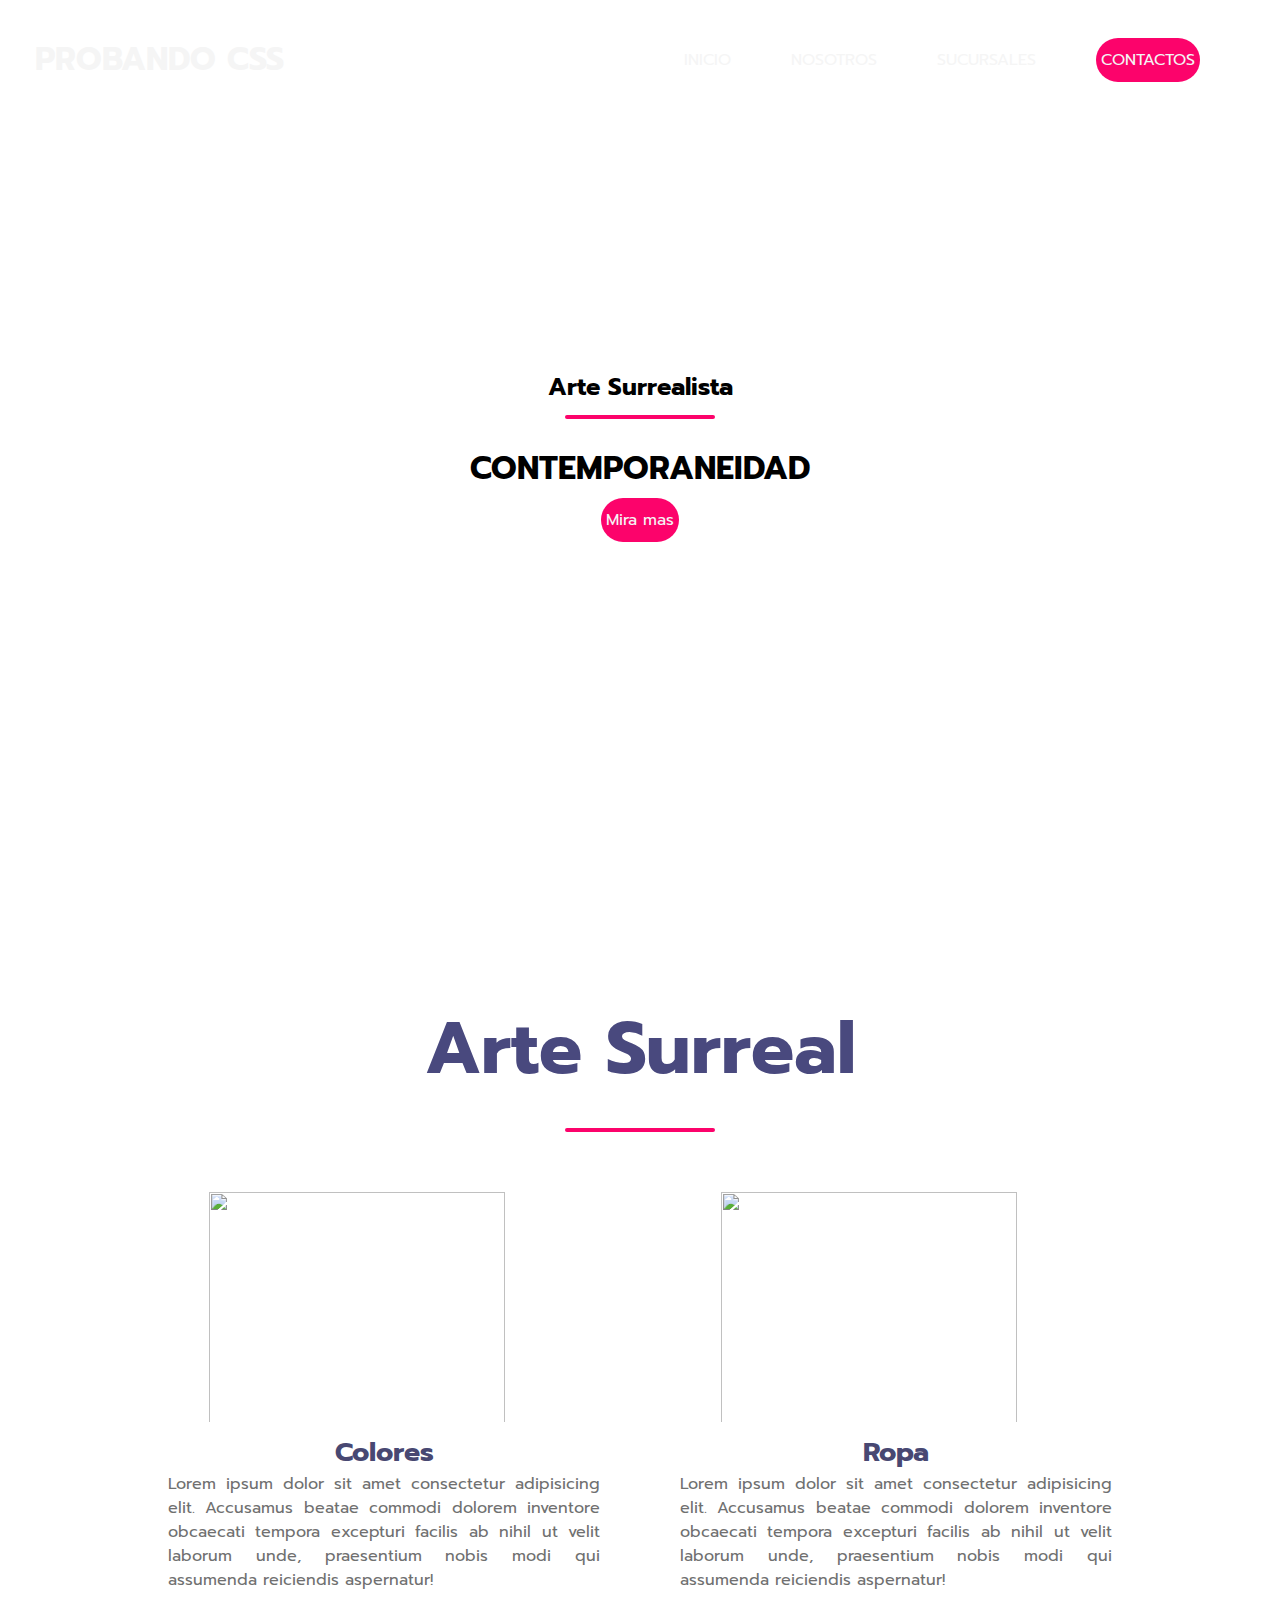
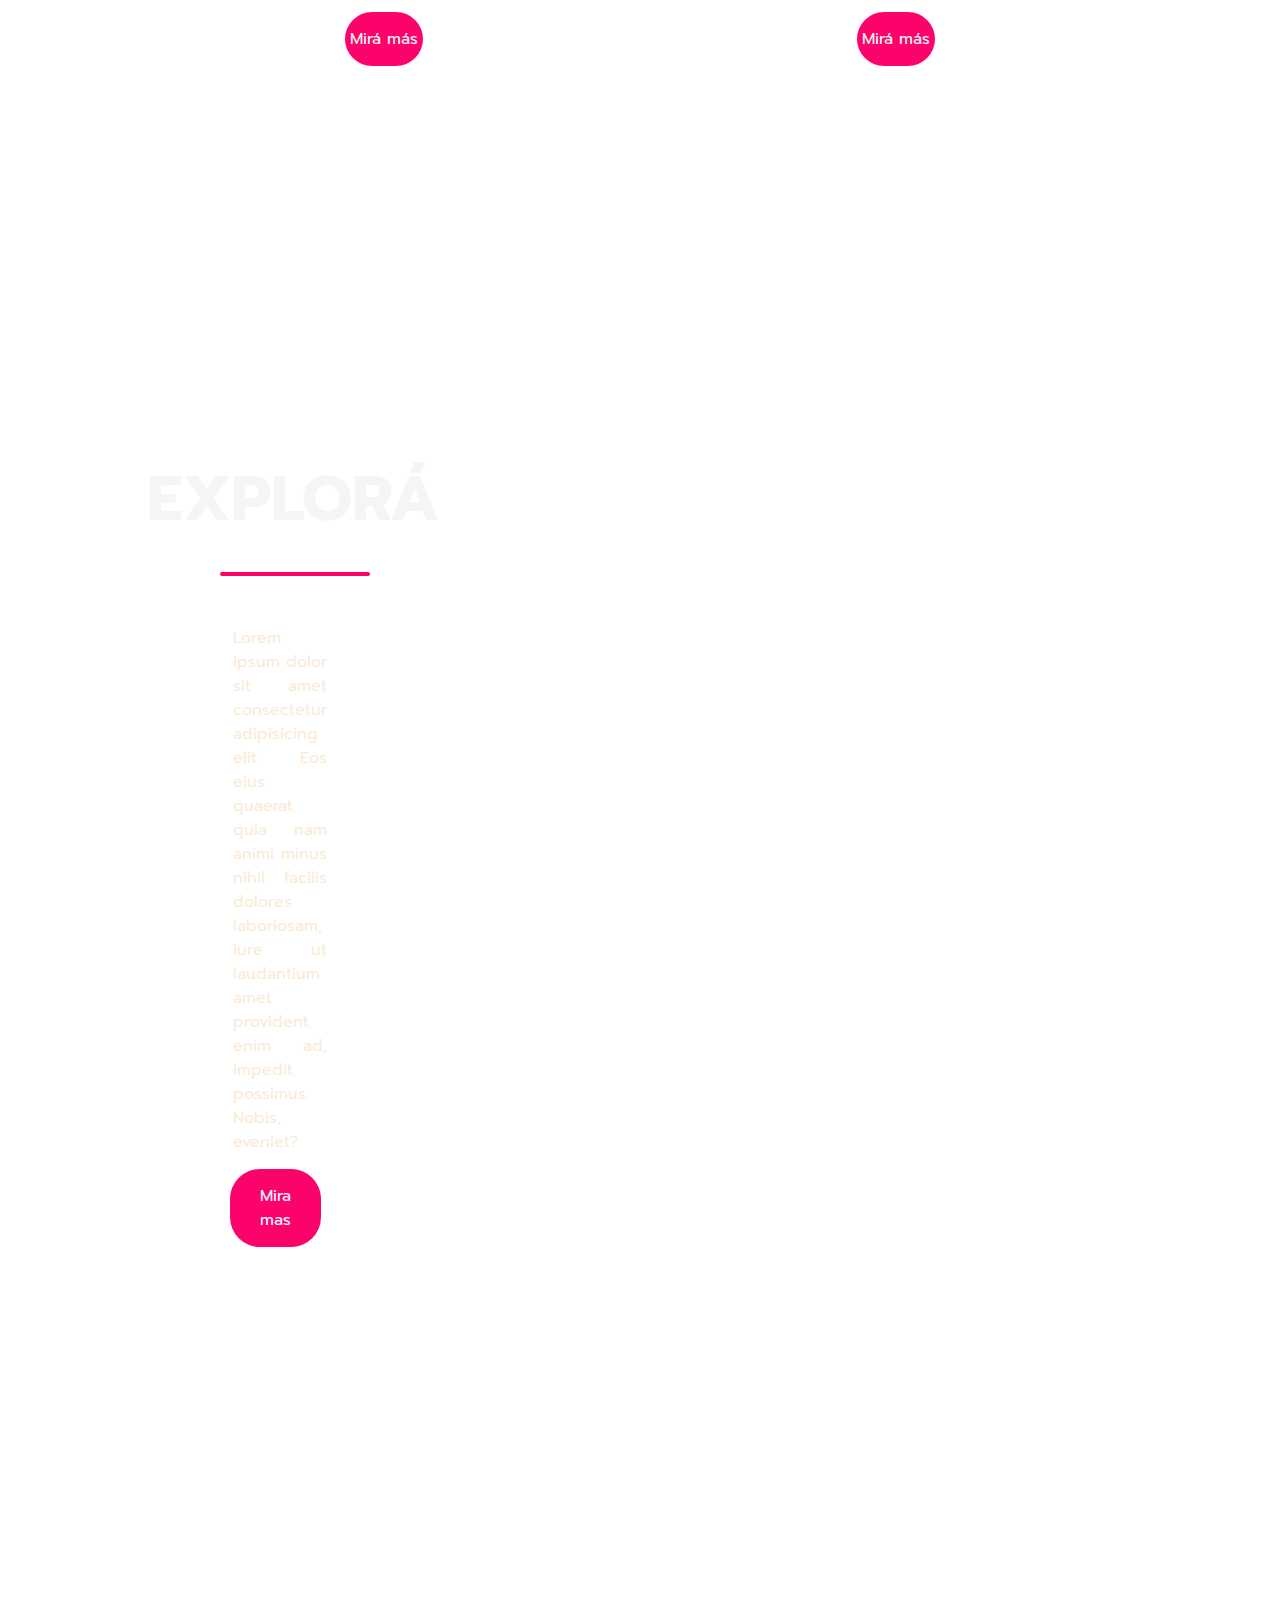
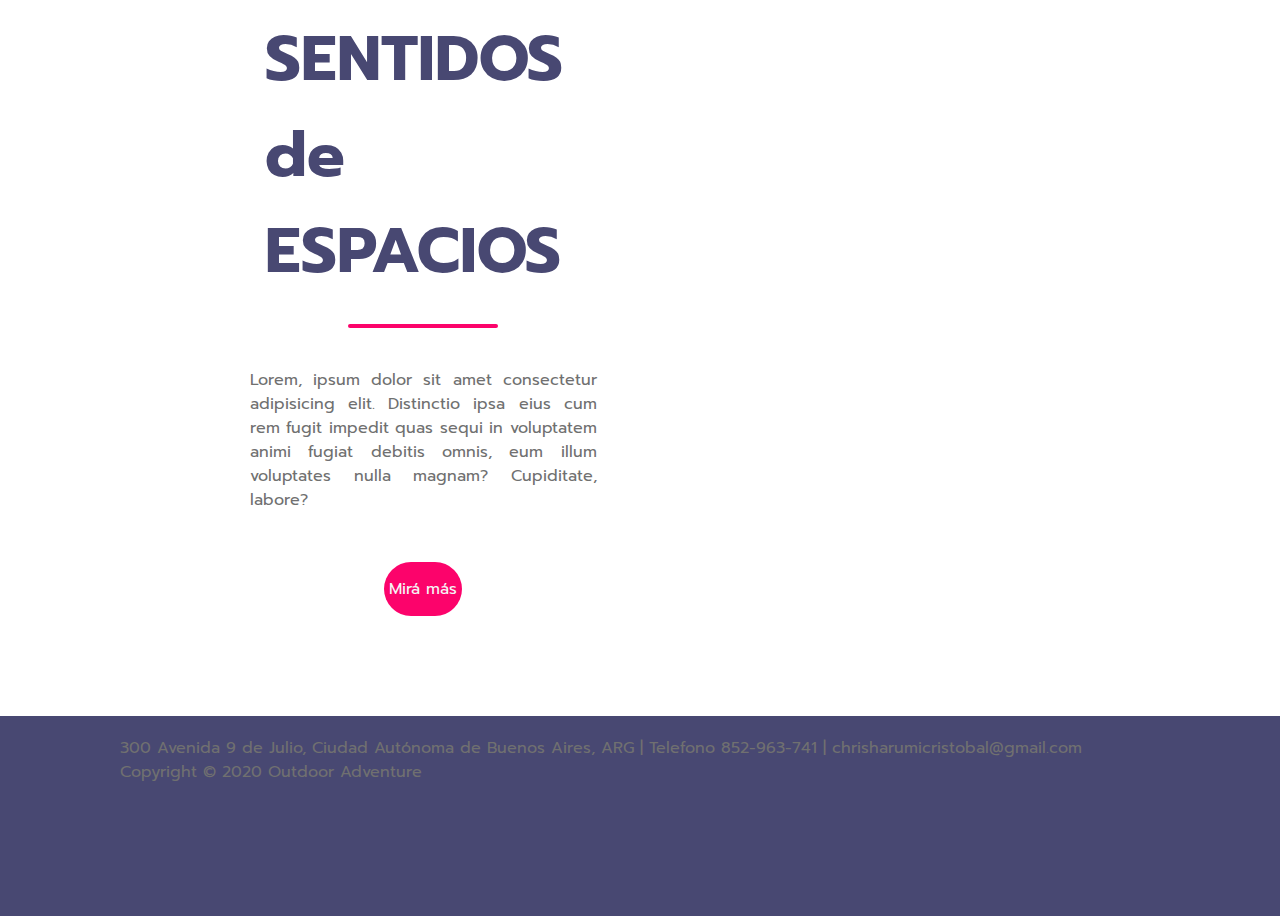
==== index.html @ eb6477c8 "primer commit" ====
<!DOCTYPE html>
<html lang="en">
<head>
    <meta charset="UTF-8">
    <meta http-equiv="X-UA-Compatible" content="IE=edge">
    <meta name="viewport" content="width=device-width, initial-scale=1.0">
    <link rel="stylesheet" href="iniciocss.css">

    <title>Probando Css</title>
</head>
<body>
    <div>
        <nav class="navbar">
            <h1 class="Logo"> PROBANDO CSS </h1>
            <ul class="nav-links">
                <li><a href="#">INICIO</a></li>
                <li><a href="#">NOSOTROS</a></li>
                <li><a href="#">SUCURSALES</a></li>
                <li class="ctn"><a href="#">CONTACTOS</a></li>
            </ul>
        </nav>
    </div>
    <!--fINAL NAVBAR-->
    <!--HEADER Y TITULO-->
    <header>
        <div>
            <h2>Arte Surrealista</h2>
            <div class="line"></div>
            <h1>CONTEMPORANEIDAD</h1>
            <a href="#" class="ctn">Mira mas</a>
        </div>
    </header>
    <!--FINAL HEADER Y TITULO-->
    <!--inicio 2 parte-->
    <section class="events">
        <div class="tittle">
            <h1>Arte Surreal</h1>
            <div class="line"></div>
        </div>
        <div class="row">
            <div class="col">
                    <img class="img" src="./imagenes/can1.jpg" alt="">
                <h4>Colores</h4>
                <p>Lorem ipsum dolor sit amet consectetur adipisicing elit. Accusamus beatae commodi dolorem inventore obcaecati tempora excepturi facilis ab nihil ut velit laborum unde, praesentium nobis modi qui assumenda reiciendis aspernatur!</p>
                <a href="#" class="ct2">Mirá más</a>
            </div>
            <div class="col">
                    <img class="img" src="./imagenes/perrin.jpg" alt="">
                <h4>Ropa</h4>
                <p>Lorem ipsum dolor sit amet consectetur adipisicing elit. Accusamus beatae commodi dolorem inventore obcaecati tempora excepturi facilis ab nihil ut velit laborum unde, praesentium nobis modi qui assumenda reiciendis aspernatur!</p>
                <a href="#" class="ct2"> Mirá más </a>
            </div>
        </div>
    </section>
<!--fin segunda parte-->
<!--tercera parte-->

    <section class="explore">
        <div class="explore-content">
            <h1>EXPLORÁ</h1>
            <div class="line"></div>
            <p>Lorem ipsum dolor sit amet consectetur adipisicing elit. Eos eius quaerat quia nam animi minus nihil facilis dolores laboriosam, iure ut laudantium amet provident enim ad, impedit possimus. Nobis, eveniet?</p>
            <a href="#" class="ctn3">Mira mas</a>
        </div>
    </section>
<!--fin tercera-->
<!--cuarta parte-->
    <!--cuarta parte-->
    <section class="tours">
        <div class="row">
            <div class="col content-col">
                <h1>SENTIDOS de ESPACIOS</h1>
                <div class="line"></div>
                <p>Lorem, ipsum dolor sit amet consectetur adipisicing elit. Distinctio ipsa eius cum rem fugit impedit quas sequi in voluptatem animi fugiat debitis omnis, eum illum voluptates nulla magnam? Cupiditate, labore?</p>
                <a href="#" class="ctn4">Mirá más</a>
            </div>
            <div class="image-galery">
                <img src="./imagenes/img1.jpg" alt="">
                <img src="./imagenes/img2.jpg" alt="">
                <img src="./imagenes/img3.jpg" alt="">
                <img src="./imagenes/img4.jpg" alt="">
            </div>
        </div>
    </section>
    <section class="footer">
        <p>300 Avenida 9 de Julio, Ciudad Autónoma de Buenos Aires, ARG | Telefono 852-963-741 | chrisharumicristobal@gmail.com </p>
        <p>Copyright  © 2020 Outdoor Adventure </p>
    </section>
</body>
</html>
---- iniciocss.css ----
@import url('https://fonts.googleapis.com/css2?family=Prompt:wght@200;500&display=swap');

/*configurar toda la pagina*/
*{
    margin: 0;
    padding: 0;
    box-sizing: border-box;
    font-family:'Prompt', sans-serif;
}

/*inicio de navbar*/

.navbar{
    position: absolute;
    top: 0;
    left: 0;
    display: flex;
    width: 100%;
    justify-content: space-between;
    padding: 20px;
    color: whitesmoke;
}

.nav-links{
    display: flex;
    align-items: center;
}

.nav-links{
    margin: 0 30px;
}
/*final del navbar*/

/*header  y tituloss*/

header{
    width:100vw;
    height:100vh;
    background-image:url(./imagenes/banner.jpg);
    background-position:bottom;
    background-size:cover;
    display:flex;
    align-items: center;
    justify-content: center;
    text-align: center;
}

.header-content{
    margin-bottom: 150px;
    color: whitesmoke;
    text-align: center;
}

.header-content h2{
    font-size: 4vmin;
}

.line{
    width: 150px;
    height: 4px;
    background: #fc036b;
    margin: 10px auto;
    border-radius: 5px;
}
h1{
    padding: 15px;
}
.header-content h1{
    font-size: 7vmin;
    margin-top: 50px;
    margin-bottom: 30px;
}

.ctn{
    padding: 10px 5px;
    background: #fc036b;
    border-radius: 30px;
    color: whitesmoke;
}
/*final de header y titulo*/

.navbar{
    position: absolute;
    top: 0;
    left: 0;
    display: flex;
    width: 100%;
    justify-content: space-between;
    padding: 20px;
    
}

.nav-links{
    display: flex;
    align-items: center;
}

.nav-links li{
    margin: 0 30px;
}

.nav-links li a{
    color: whitesmoke;
}

.menu-btn{
    position: absolute;
    top: 30px;
    right: 30px;
    width: 40px;
    cursor: pointer;
}

/*segunda parte*/
.img{
    width: 350px;
    height: 250px;
    padding-left: 30px;
    align-items: center;
}

.tittle{
    text-align: center;
    font-size: 4vmin;
    color: rgb(73,73,126);
}

.row{
    display: flex;
    align-items: center;
    width: 100%;
    justify-content: space-between;
}

.row .col{
    display: flex;
    flex-direction: column;
    align-self: center;
    align-items: center;
}
.row .col img{
    width: 80%;
}

.events .row{
    margin-top: 50px;
}

h4{
    font-size: 3vmin;
    color: #484872;
    text-align: center;
}

p{
    color:#707070;
    padding: 0px 40px;
    text-align: justify;
}
.a .ct2{
    align-items: center;
}
.ct2{
    padding: 15px 5px;
    padding-left: 5px;
    margin: 20px auto;
    background: #fc036b;
    border-radius: 30px;
    color: whitesmoke;
    align-items: center;
}

.events .ct2{
    margin-top: 20px;
}

/*configuraciones generales*/
a{
    text-decoration: none;
}

ul{
    list-style: none;
}

body  html{
    overflow-x: hidden;
}

section{
    width: 80%;
    margin: 80px auto;
}
/*final de configuraciones generales*/
.explore{
    width: 100%;
    height: 150vh;
    background-image: url(./imagenes/backgraund.jpg);
    background-position: center;
    background-size: cover;
    background-repeat: no-repeat;
    display: flex;
    align-items: center;
}
.explore-content{
    width: 60px;
    padding: 50px;
    color: whitesmoke;
    display: flex;
    align-items: center;
    flex-direction: column;
}
.explore-content h1{
    font-size: 7vmin;
    padding-left: 500px;
}

.explore-content .line{
    margin-bottom: 50px;
    margin-left: 170px;
}
.explore-content p{
    color: antiquewhite;
    padding-left: 500px;

}
.ctn3{
    padding: 30px;
    padding-right: 30px;
    padding-top: 15px;
    padding-bottom: 15px;
    margin-top: 15px;
    margin-left: 450px;
    background-color: #fc036b;
    border-radius: 30px;
    color: aliceblue;
}
/*tercera parte*/
.tours{
    margin-left: 250px;
}

.content-col{
    width: 40%;
}

.tours .image-galery{
    display: flex;
    flex-wrap: wrap;
}

.tours .row .col{
    width: 50%;
}

.content-col h1{
    font-size: 7vmin;
    color: #484872
}

div > div > img {
    width:250px;
    padding: 10px;
}

.content-col line{
    border-left: 50px;
}

.content-col p{
    padding: 0;
    margin: 30px auto;
}

.ctn4{
    padding: 15px 5px;
    padding-left: 5px;
    margin: 20px auto;
    background: #fc036b;
    border-radius: 30px;
    color: whitesmoke; 
}

.footer{
    width: 100%;
    height: 200px;
    padding: 20px 80px;
    margin: 0;
    background: #484872 ;
    text-align: center;
}
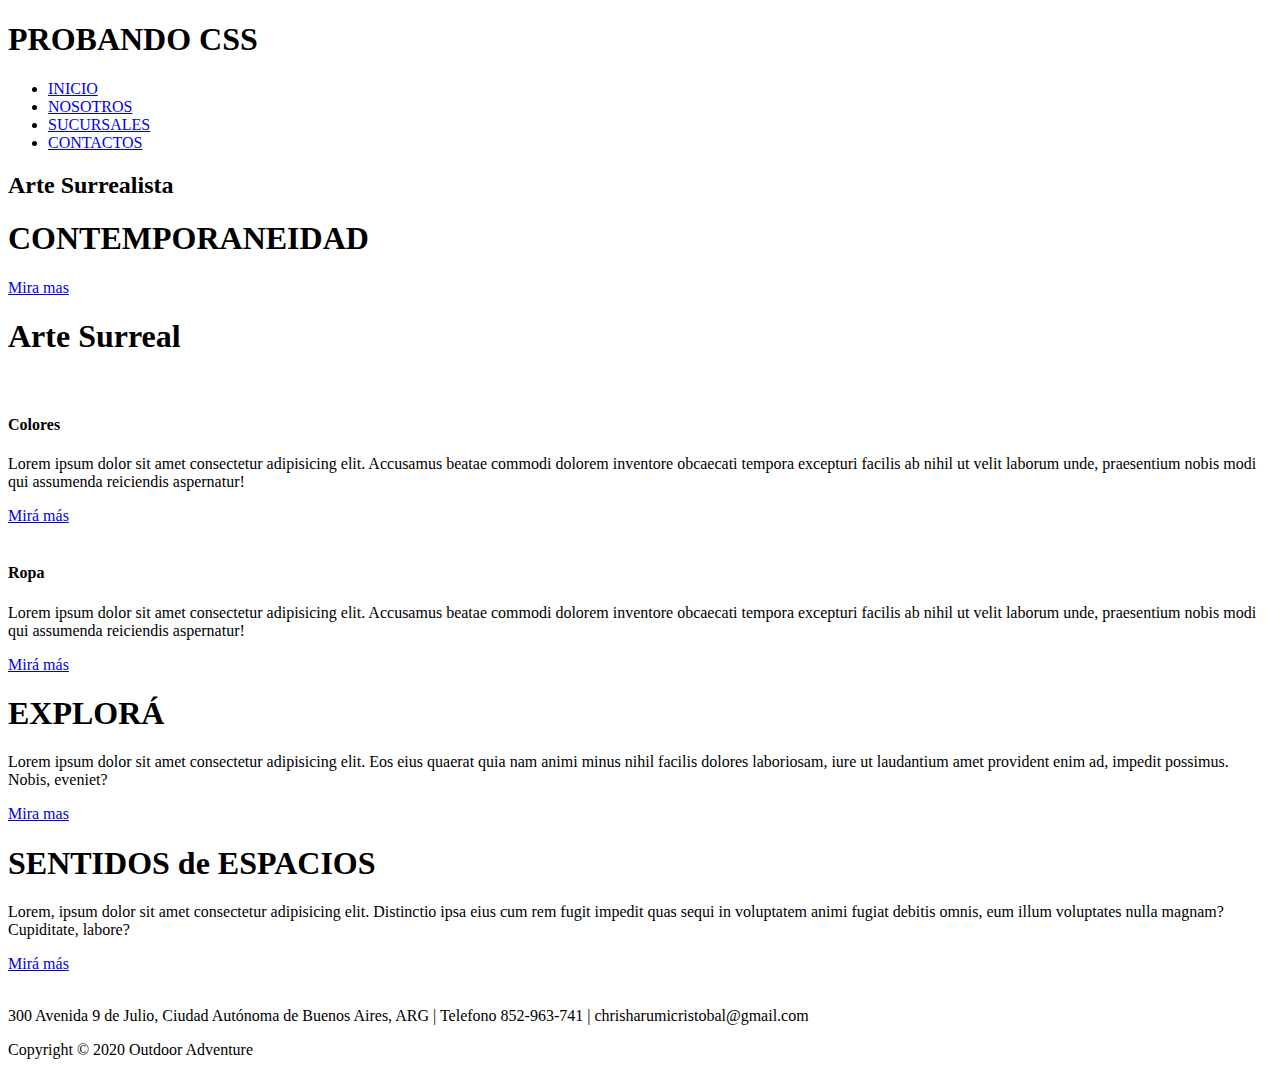
==== commit 9d3930c3: "quitando el link de referencia" ====
--- a/index.html
+++ b/index.html
@@ -4,7 +4,6 @@
     <meta charset="UTF-8">
     <meta http-equiv="X-UA-Compatible" content="IE=edge">
     <meta name="viewport" content="width=device-width, initial-scale=1.0">
-    <link rel="stylesheet" href="iniciocss.css">
 
     <title>Probando Css</title>
 </head>
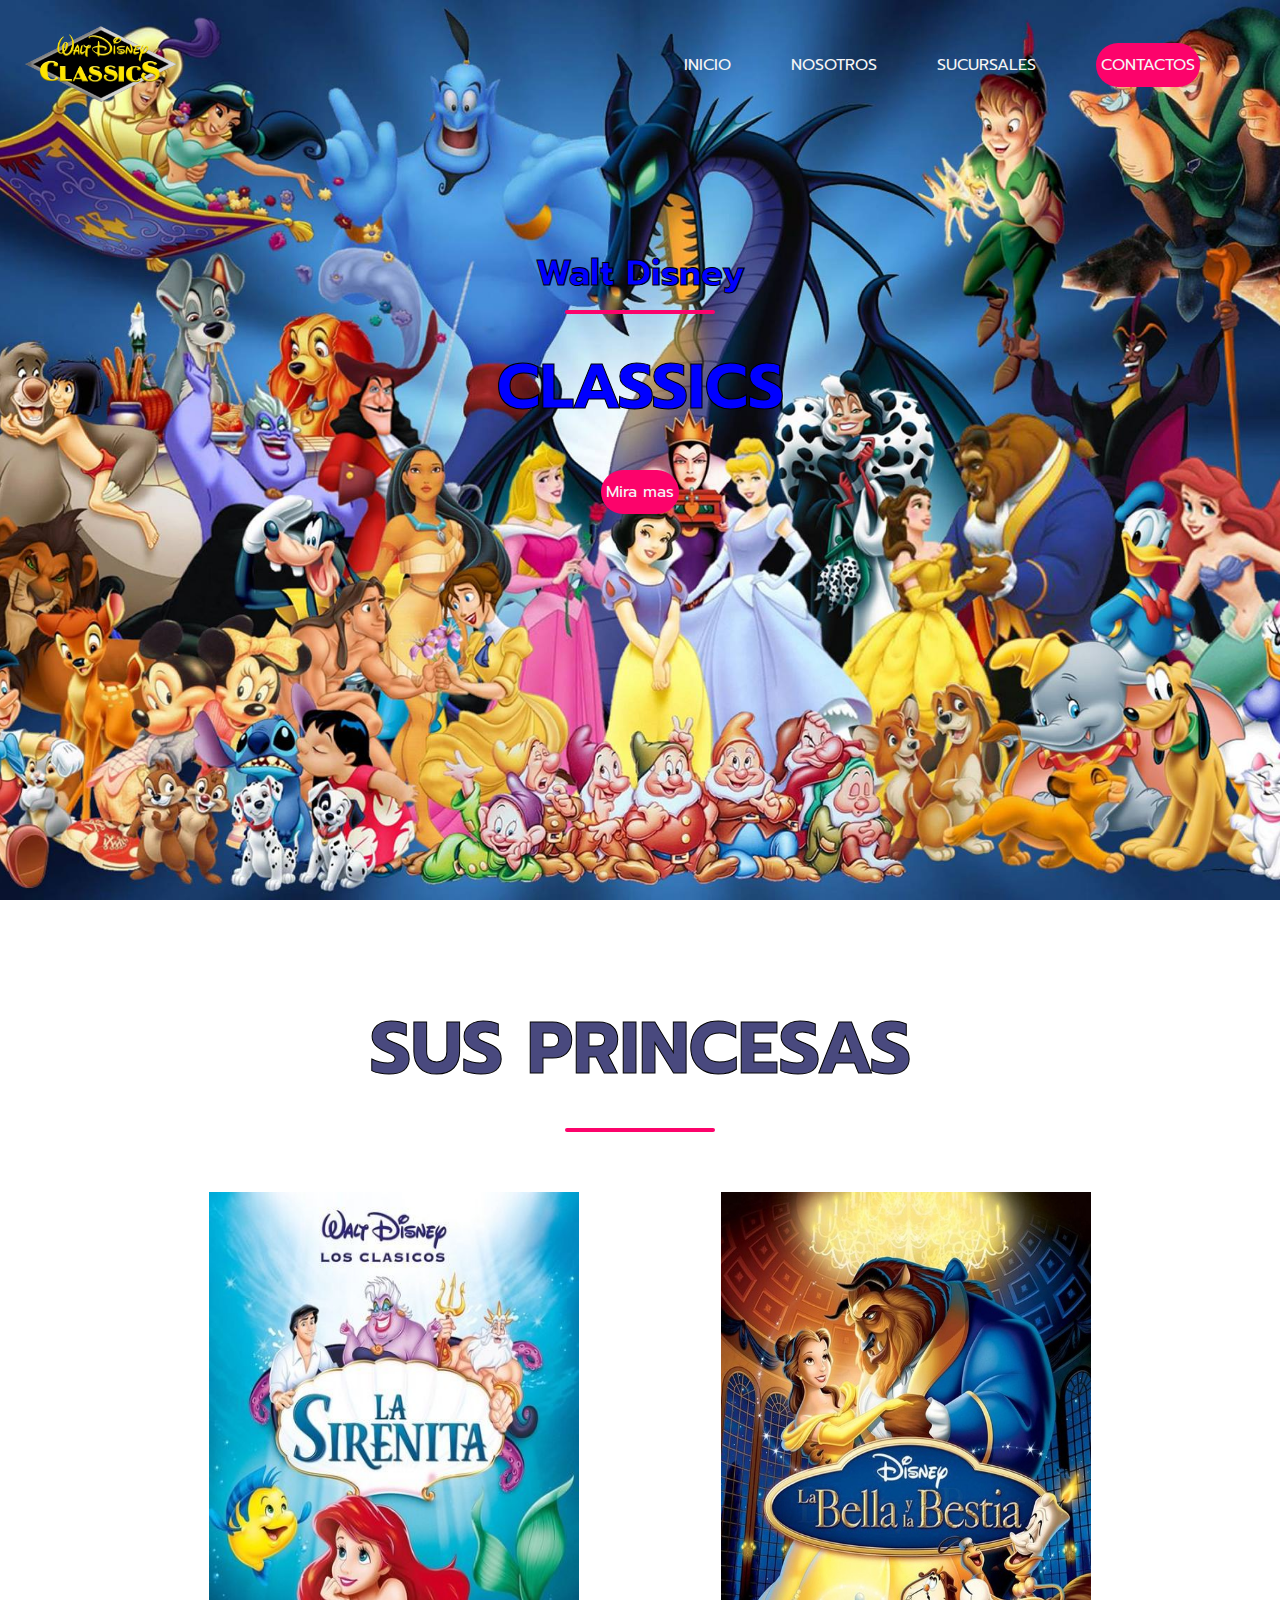
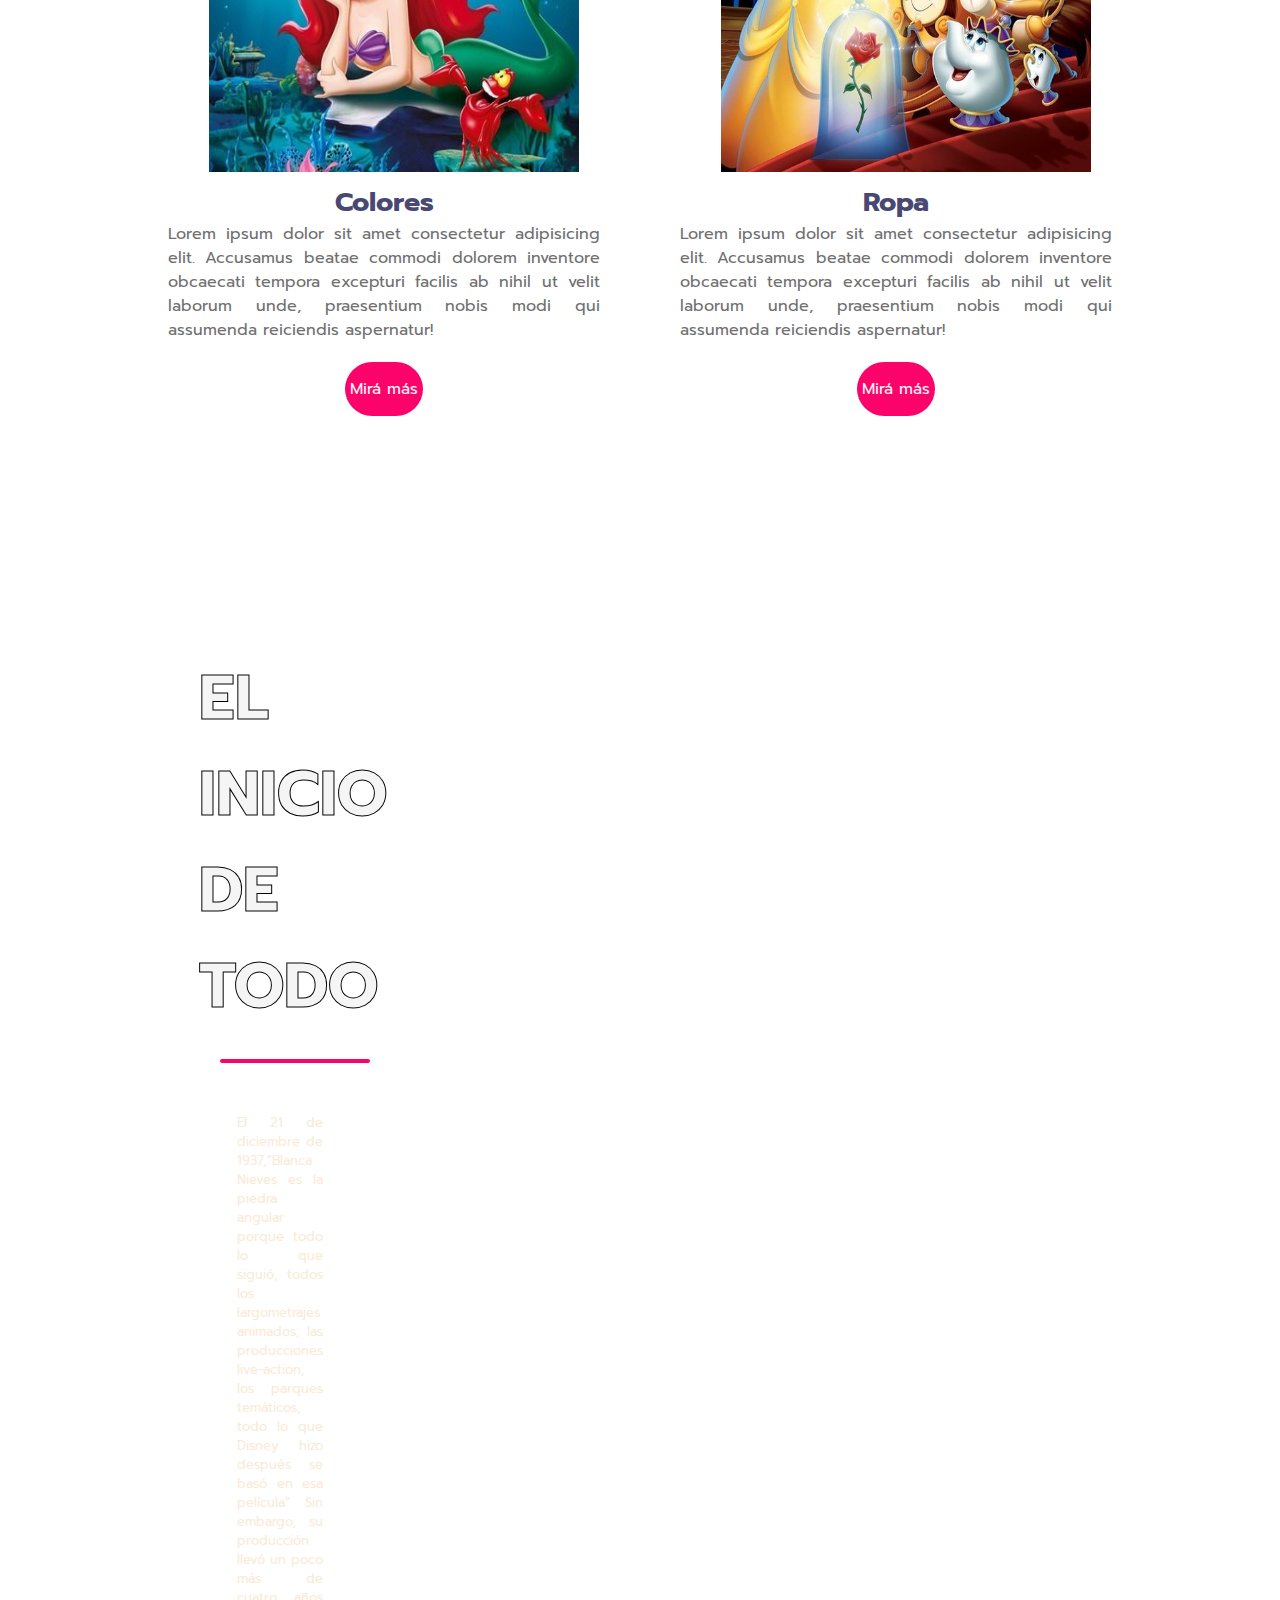
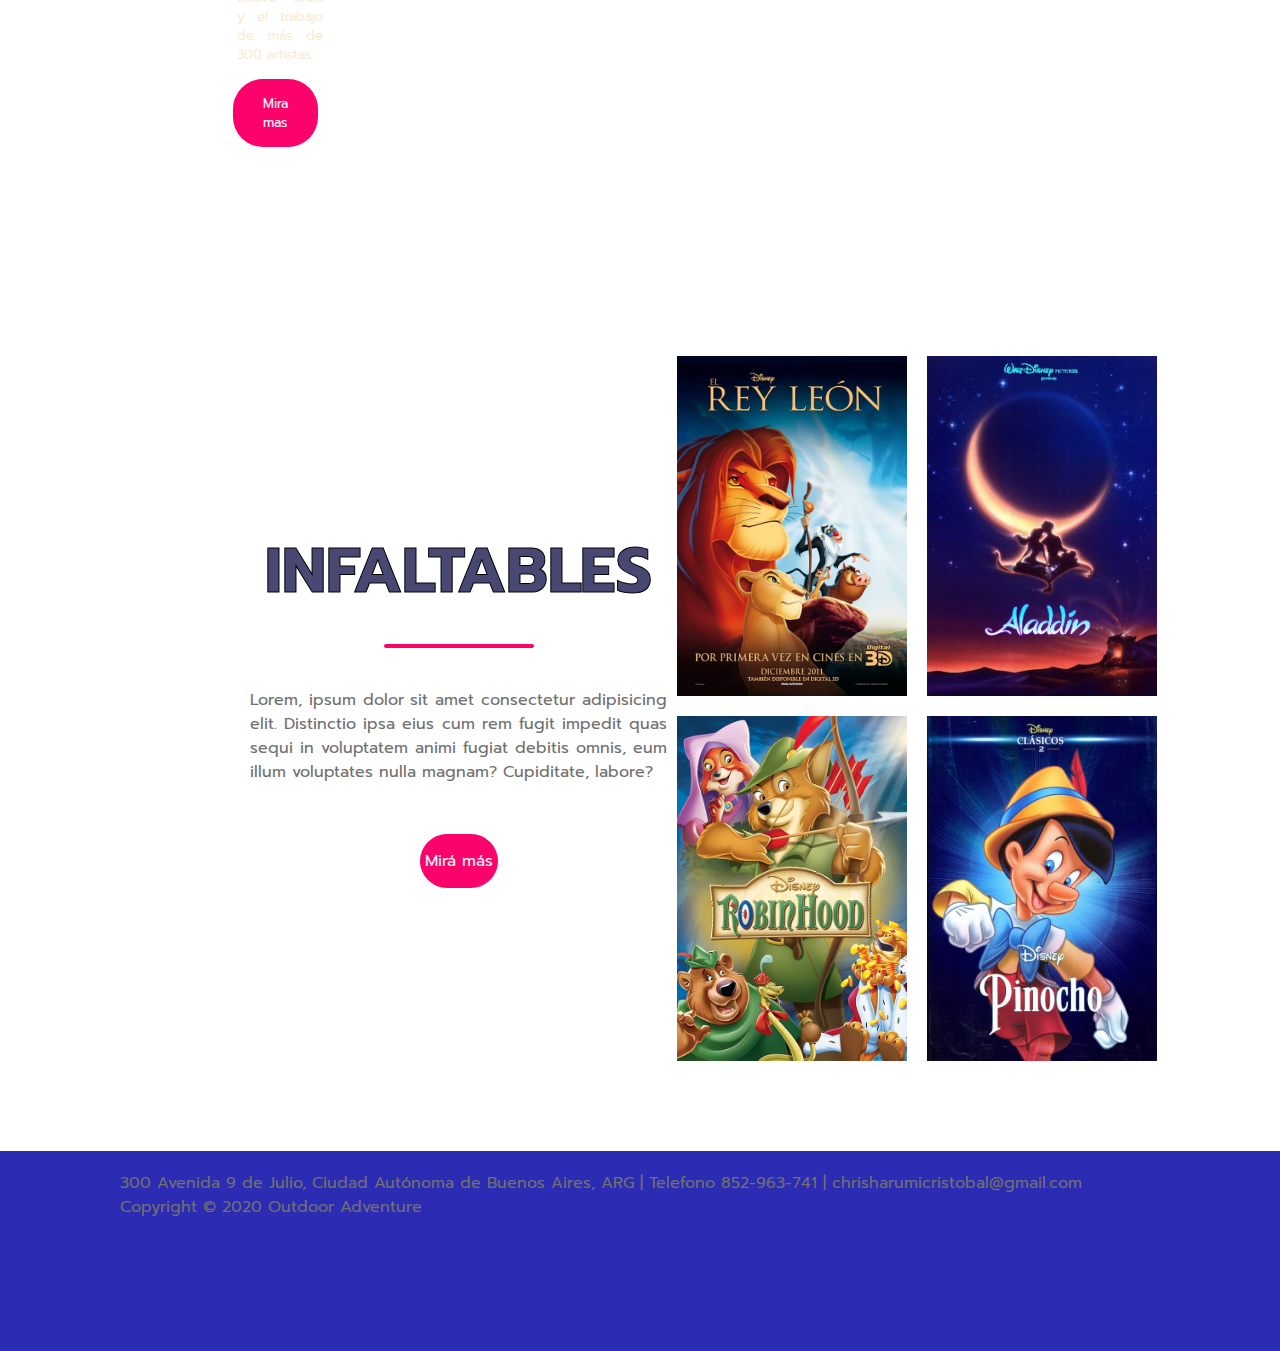
==== commit 75cd5b8f: "modificando contenido" ====
--- a/index.html
+++ b/index.html
@@ -4,13 +4,14 @@
     <meta charset="UTF-8">
     <meta http-equiv="X-UA-Compatible" content="IE=edge">
     <meta name="viewport" content="width=device-width, initial-scale=1.0">
+    <link rel="stylesheet" href="iniciocss.css">
 
     <title>Probando Css</title>
 </head>
 <body>
     <div>
         <nav class="navbar">
-            <h1 class="Logo"> PROBANDO CSS </h1>
+            <img src="./img-disney/logo1.png" alt="logo" class="logo"> 
             <ul class="nav-links">
                 <li><a href="#">INICIO</a></li>
                 <li><a href="#">NOSOTROS</a></li>
@@ -22,10 +23,10 @@
     <!--fINAL NAVBAR-->
     <!--HEADER Y TITULO-->
     <header>
-        <div>
-            <h2>Arte Surrealista</h2>
+        <div class="header-content">
+            <h2>Walt Disney</h2>
             <div class="line"></div>
-            <h1>CONTEMPORANEIDAD</h1>
+            <h1>CLASSICS</h1>
             <a href="#" class="ctn">Mira mas</a>
         </div>
     </header>
@@ -33,18 +34,18 @@
     <!--inicio 2 parte-->
     <section class="events">
         <div class="tittle">
-            <h1>Arte Surreal</h1>
+            <h1>SUS PRINCESAS</h1>
             <div class="line"></div>
         </div>
         <div class="row">
             <div class="col">
-                    <img class="img" src="./imagenes/can1.jpg" alt="">
+                    <img class="img" src="./img-disney/sire-img1.jpg" alt="La sirenita">
                 <h4>Colores</h4>
                 <p>Lorem ipsum dolor sit amet consectetur adipisicing elit. Accusamus beatae commodi dolorem inventore obcaecati tempora excepturi facilis ab nihil ut velit laborum unde, praesentium nobis modi qui assumenda reiciendis aspernatur!</p>
                 <a href="#" class="ct2">Mirá más</a>
             </div>
             <div class="col">
-                    <img class="img" src="./imagenes/perrin.jpg" alt="">
+                    <img class="img" src="./img-disney/belle-img2.jpg" alt="La bella y la Bestia">
                 <h4>Ropa</h4>
                 <p>Lorem ipsum dolor sit amet consectetur adipisicing elit. Accusamus beatae commodi dolorem inventore obcaecati tempora excepturi facilis ab nihil ut velit laborum unde, praesentium nobis modi qui assumenda reiciendis aspernatur!</p>
                 <a href="#" class="ct2"> Mirá más </a>
@@ -56,11 +57,15 @@
 
     <section class="explore">
         <div class="explore-content">
-            <h1>EXPLORÁ</h1>
+            <h1>EL INICIO DE TODO</h1>
             <div class="line"></div>
-            <p>Lorem ipsum dolor sit amet consectetur adipisicing elit. Eos eius quaerat quia nam animi minus nihil facilis dolores laboriosam, iure ut laudantium amet provident enim ad, impedit possimus. Nobis, eveniet?</p>
-            <a href="#" class="ctn3">Mira mas</a>
-        </div>
+                <p>El 21 de diciembre de 1937,“Blanca Nieves es la piedra angular porque todo lo que siguió, todos los largometrajes animados, las producciones live-action, los parques temáticos, todo lo que Disney hizo después se basó en esa película”
+                Sin embargo, su producción llevó un poco más de cuatro años y el trabajo de más de 300 artistas.</p>
+                <a href="https://disneylatino.com/novedades/la-increible-historia-detras-de-blanca-nieves-la-primera-pelicula-animada-de-disney" class="ctn3">Mira mas</a>
+            </div>   
+            <div class="video">
+                <iframe width="560" height="315" src="https://www.youtube.com/embed/bcxOim2xqnA" title="YouTube video player" frameborder="0" allow="accelerometer; autoplay; clipboard-write; encrypted-media; gyroscope; picture-in-picture" allowfullscreen></iframe>
+            </div>
     </section>
 <!--fin tercera-->
 <!--cuarta parte-->
@@ -68,16 +73,16 @@
     <section class="tours">
         <div class="row">
             <div class="col content-col">
-                <h1>SENTIDOS de ESPACIOS</h1>
+                <h1>INFALTABLES</h1>
                 <div class="line"></div>
                 <p>Lorem, ipsum dolor sit amet consectetur adipisicing elit. Distinctio ipsa eius cum rem fugit impedit quas sequi in voluptatem animi fugiat debitis omnis, eum illum voluptates nulla magnam? Cupiditate, labore?</p>
                 <a href="#" class="ctn4">Mirá más</a>
             </div>
             <div class="image-galery">
-                <img src="./imagenes/img1.jpg" alt="">
-                <img src="./imagenes/img2.jpg" alt="">
-                <img src="./imagenes/img3.jpg" alt="">
-                <img src="./imagenes/img4.jpg" alt="">
+                <img src="./img-disney/leon-img3.jpg" alt="">
+                <img src="./img-disney/aladdin-img4.jpg" alt="">
+                <img src="./img-disney/robin-img5.jpeg" alt="">
+                <img src="./img-disney/pino-img6.jpg" alt="">
             </div>
         </div>
     </section>
--- a/iniciocss.css
+++ b/iniciocss.css
@@ -0,0 +1,299 @@
+@import url('https://fonts.googleapis.com/css2?family=Prompt:wght@200;500&display=swap');
+
+/*configurar toda la pagina*/
+*{
+    margin: 0;
+    padding: 0;
+    box-sizing: border-box;
+    font-family:'Prompt', sans-serif;
+}
+
+/*inicio de navbar*/
+
+.navbar{
+    position: absolute;
+    top: 0;
+    left: 0;
+    display: flex;
+    width: 100%;
+    justify-content: space-between;
+    padding: 20px;
+    color: whitesmoke;
+}
+.logo{
+    width: 160px;
+}
+
+.nav-links{
+    display: flex;
+    align-items: center;
+}
+
+.nav-links{
+    margin: 0 30px;
+}
+/*final del navbar*/
+
+/*header  y tituloss*/
+
+header{
+    width:100vw;
+    height:100vh;
+    background-image:url(./img-disney/banner1.jpg);
+    background-position:bottom;
+    background-size:cover;
+    display:flex;
+    align-items: center;
+    justify-content: center;
+    text-align: center;
+}
+
+.header-content{
+    margin-bottom: 150px;
+    color: blue;
+    text-align: center;
+}
+
+.header-content h2{
+    font-size: 4vmin;
+    -webkit-text-stroke: 1px black;
+}
+
+.line{
+    width: 150px;
+    height: 4px;
+    background: #fc036b;
+    margin: 10px auto;
+    border-radius: 5px;
+}
+h1{
+    padding: 15px;
+    -webkit-text-stroke: 1px black;
+}
+.header-content h1{
+    font-size: 7vmin;
+    margin-bottom: 30px;
+}
+
+.ctn{
+    padding: 10px 5px;
+    background: #fc036b;
+    border-radius: 30px;
+    color: whitesmoke;
+}
+/*final de header y titulo*/
+
+.navbar{
+    position: absolute;
+    top: 0;
+    left: 0;
+    display: flex;
+    width: 100%;
+    justify-content: space-between;
+    padding: 20px;
+    
+}
+
+.nav-links{
+    display: flex;
+    align-items: center;
+}
+
+.nav-links li{
+    margin: 0 30px;
+}
+
+.nav-links li a{
+    color: whitesmoke;
+}
+
+.menu-btn{
+    position: absolute;
+    top: 30px;
+    right: 30px;
+    width: 40px;
+    cursor: pointer;
+}
+
+/*segunda parte*/
+.img{
+    width: 350px;
+    height: 600px;
+    padding-left: 30px;
+    align-items: center;
+}
+
+.tittle{
+    text-align: center;
+    font-size: 4vmin;
+    color: rgb(73,73,126);
+}
+
+.row{
+    display: flex;
+    align-items: center;
+    width: 100%;
+    justify-content: space-between;
+}
+
+.row .col{
+    display: flex;
+    flex-direction: column;
+    align-self: center;
+    align-items: center;
+}
+.row .col img{
+    width: 80%;
+}
+
+.events .row{
+    margin-top: 50px;
+}
+
+h4{
+    font-size: 3vmin;
+    color: #484872;
+    text-align: center;
+}
+
+p{
+    color:#707070;
+    padding: 0px 40px;
+    text-align: justify;
+}
+.a .ct2{
+    align-items: center;
+}
+.ct2{
+    padding: 15px 5px;
+    padding-left: 5px;
+    margin: 20px auto;
+    background: #fc036b;
+    border-radius: 30px;
+    color: whitesmoke;
+    align-items: center;
+}
+
+.events .ct2{
+    margin-top: 20px;
+}
+
+/*configuraciones generales*/
+a{
+    text-decoration: none;
+}
+
+ul{
+    list-style: none;
+}
+
+body  html{
+    overflow-x: hidden;
+}
+
+section{
+    width: 80%;
+    margin: 80px auto;
+}
+/*final de configuraciones generales*/
+.explore{
+    width: 100%;
+    height: 150vh;
+    background-image: url(./img-disney/background-img7.jpg);
+    background-position: center;
+    background-size: cover;
+    background-repeat: no-repeat;
+    display: flex;
+    align-items: center;
+}
+.explore-content{
+    font-size: small;
+    width: 60px;
+    padding: 50px;
+    color: whitesmoke;
+    display: flex;
+    align-items: center;
+    flex-direction: column;
+}
+.explore-content h1{
+    font-size: 7vmin;
+    padding-left: 500px;
+}
+
+.explore-content .line{
+    margin-bottom: 50px;
+    margin-left: 170px;
+}
+.explore-content p{
+    color: antiquewhite;
+    padding-left: 500px;
+}
+.explore .video{
+    display: flex;
+    margin-left: 40%;
+}
+.ctn3{
+    padding: 30px;
+    padding-right: 30px;
+    padding-top: 15px;
+    padding-bottom: 15px;
+    margin-top: 15px;
+    margin-left: 450px;
+    background-color: #fc036b;
+    border-radius: 30px;
+    color: aliceblue;
+}
+/*tercera parte*/
+.tours{
+    margin-left: 250px;
+}
+
+.content-col{
+    width: 40%;
+}
+
+.tours .image-galery{
+    display: flex;
+    flex-wrap: wrap;
+}
+
+.tours .row .col{
+    width: 50%;
+}
+
+.content-col h1{
+    font-size: 7vmin;
+    color: #484872
+}
+
+div > div > img {
+    width:250px;
+    padding: 10px;
+}
+
+.content-col line{
+    border-left: 50px;
+}
+
+.content-col p{
+    padding: 0;
+    margin: 30px auto;
+}
+
+.ctn4{
+    padding: 15px 5px;
+    padding-left: 5px;
+    margin: 20px auto;
+    background: #fc036b;
+    border-radius: 30px;
+    color: whitesmoke; 
+}
+
+.footer{
+    width: 100%;
+    height: 200px;
+    padding: 20px 80px;
+    margin: 0;
+    background: #2b2bb4 ;
+    text-align: center;
+}
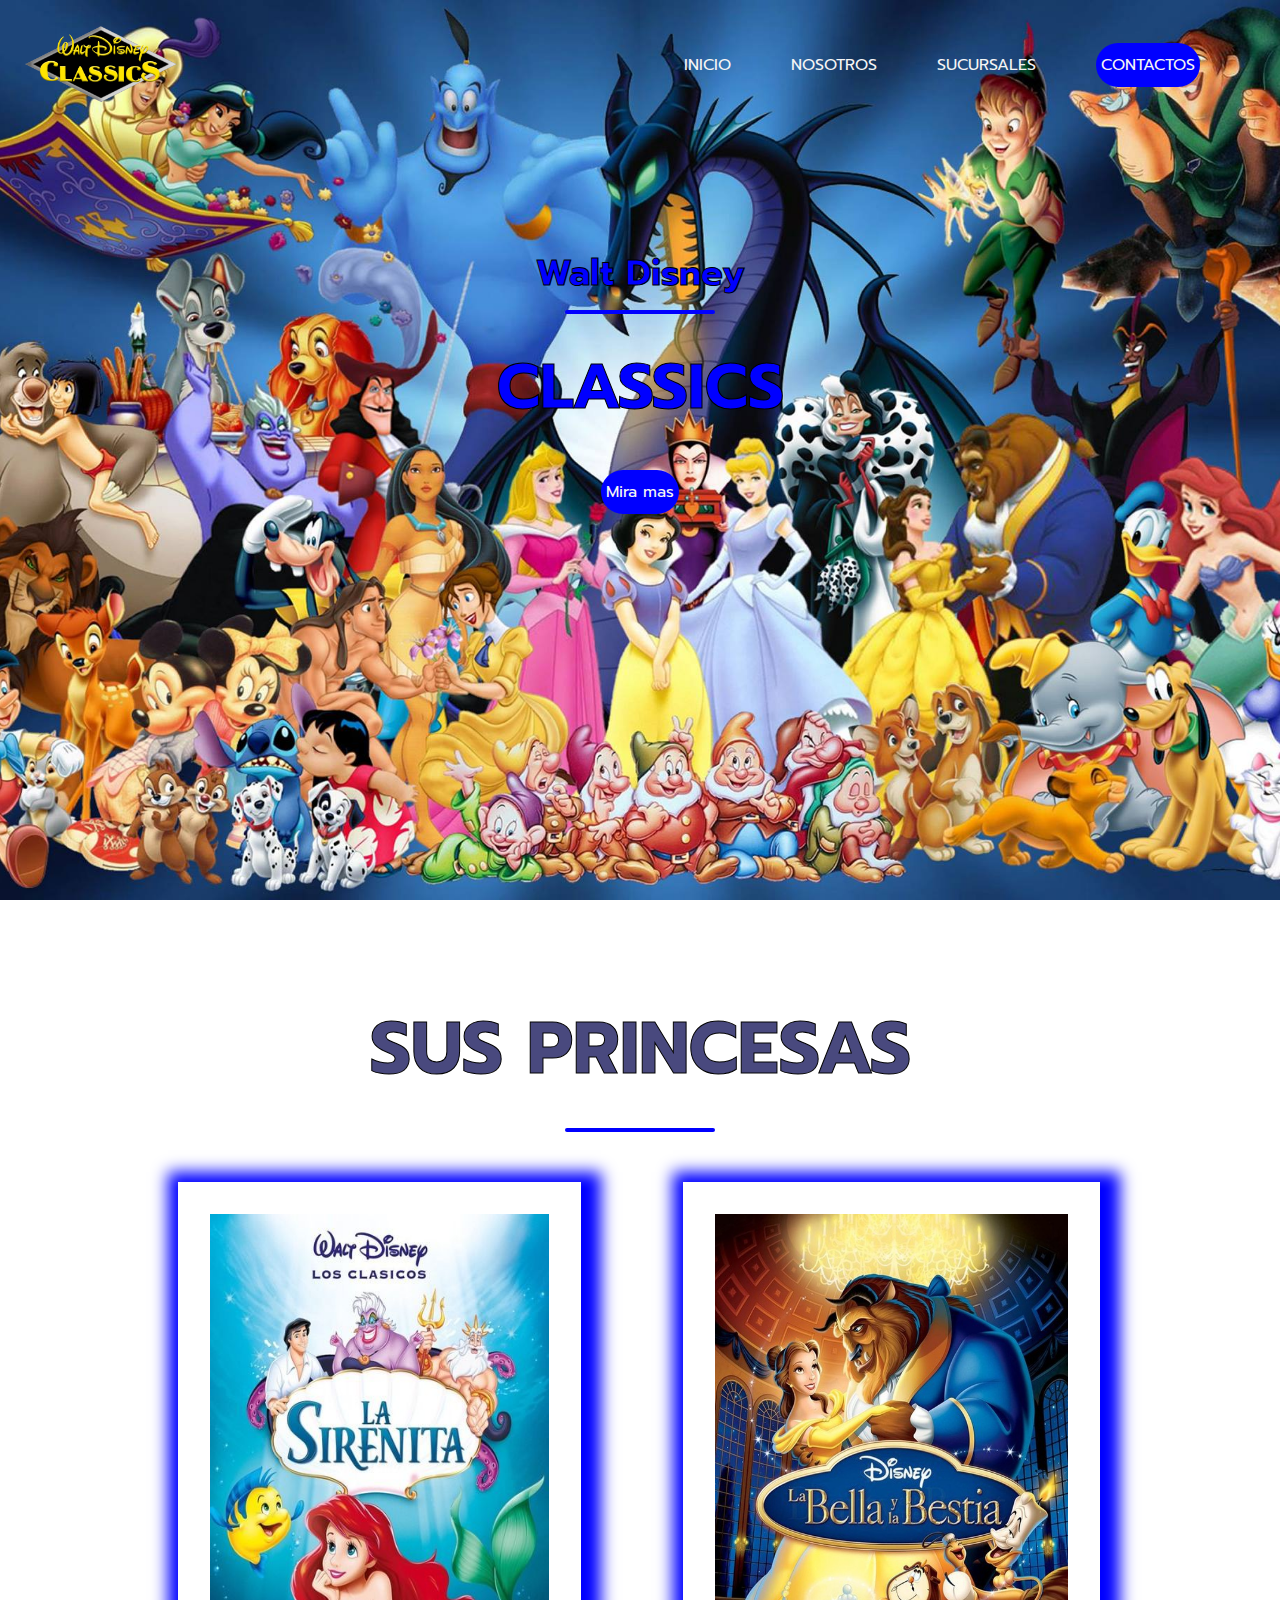
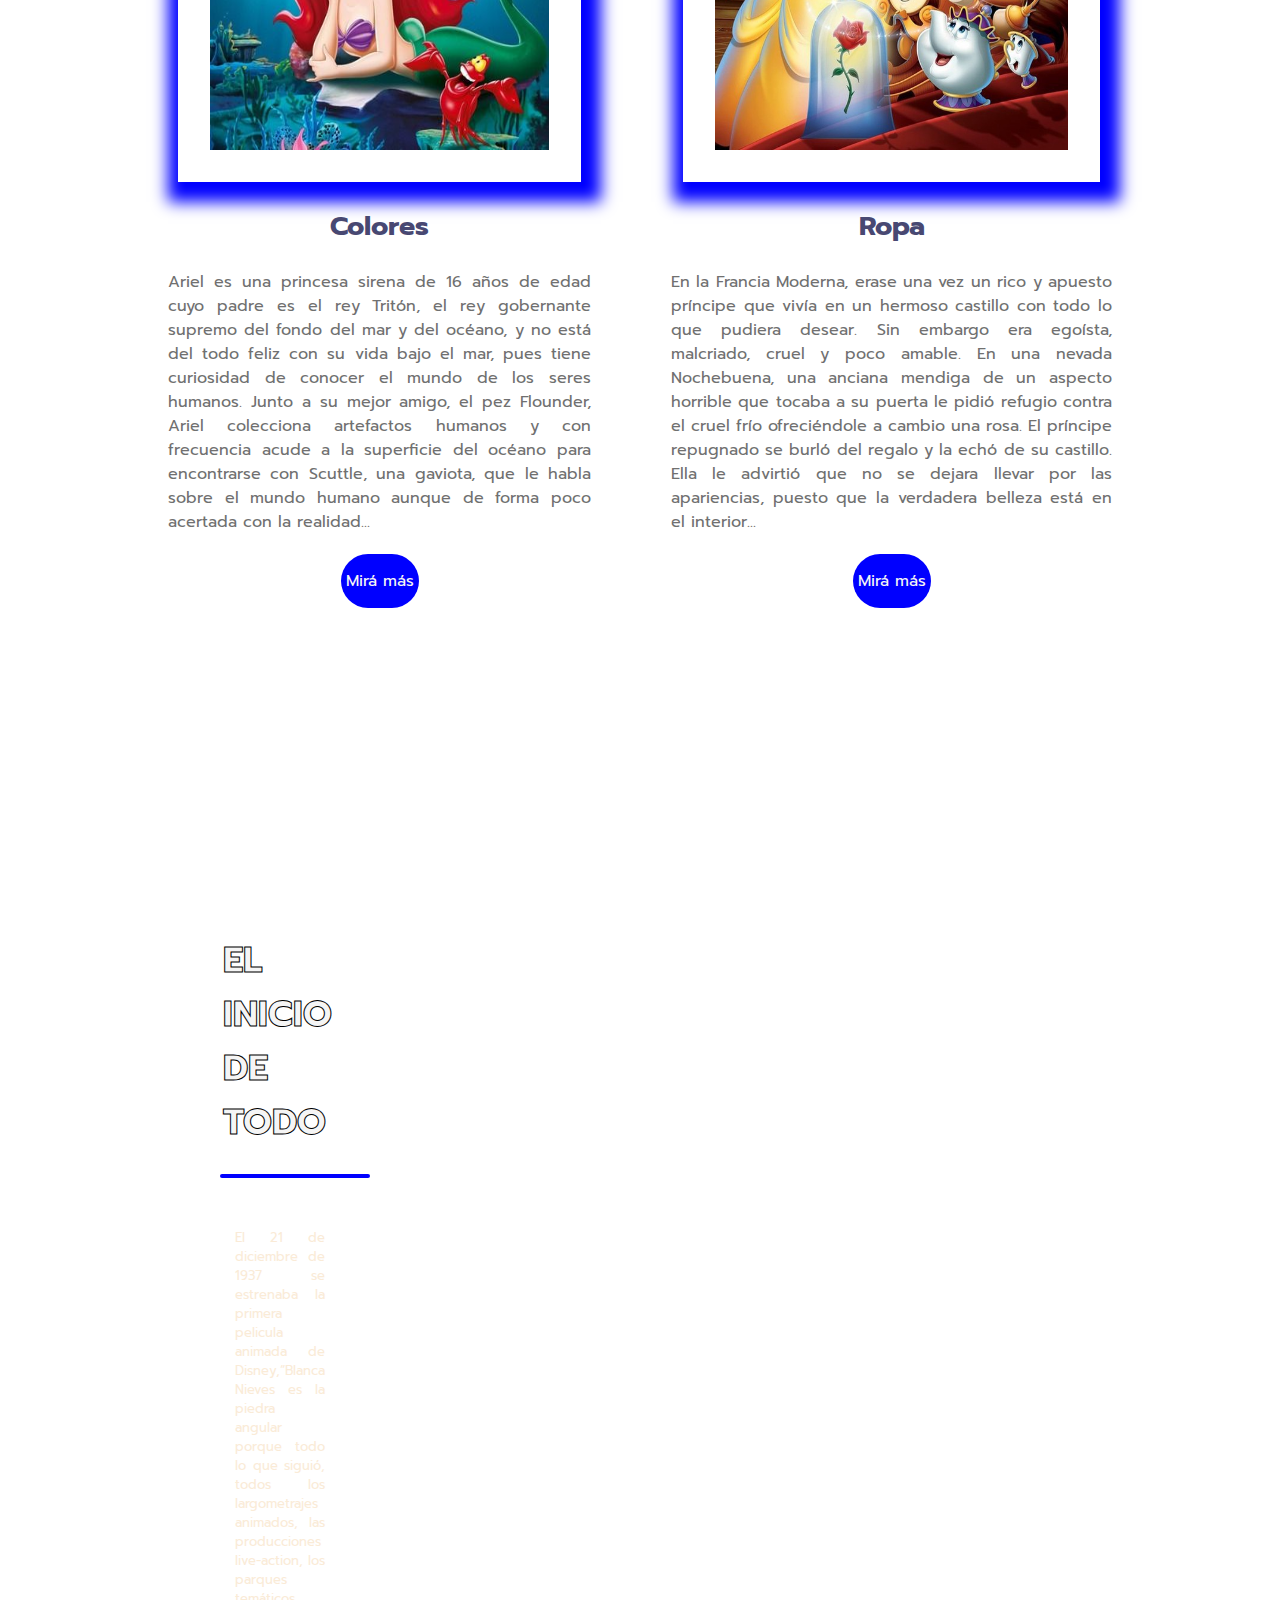
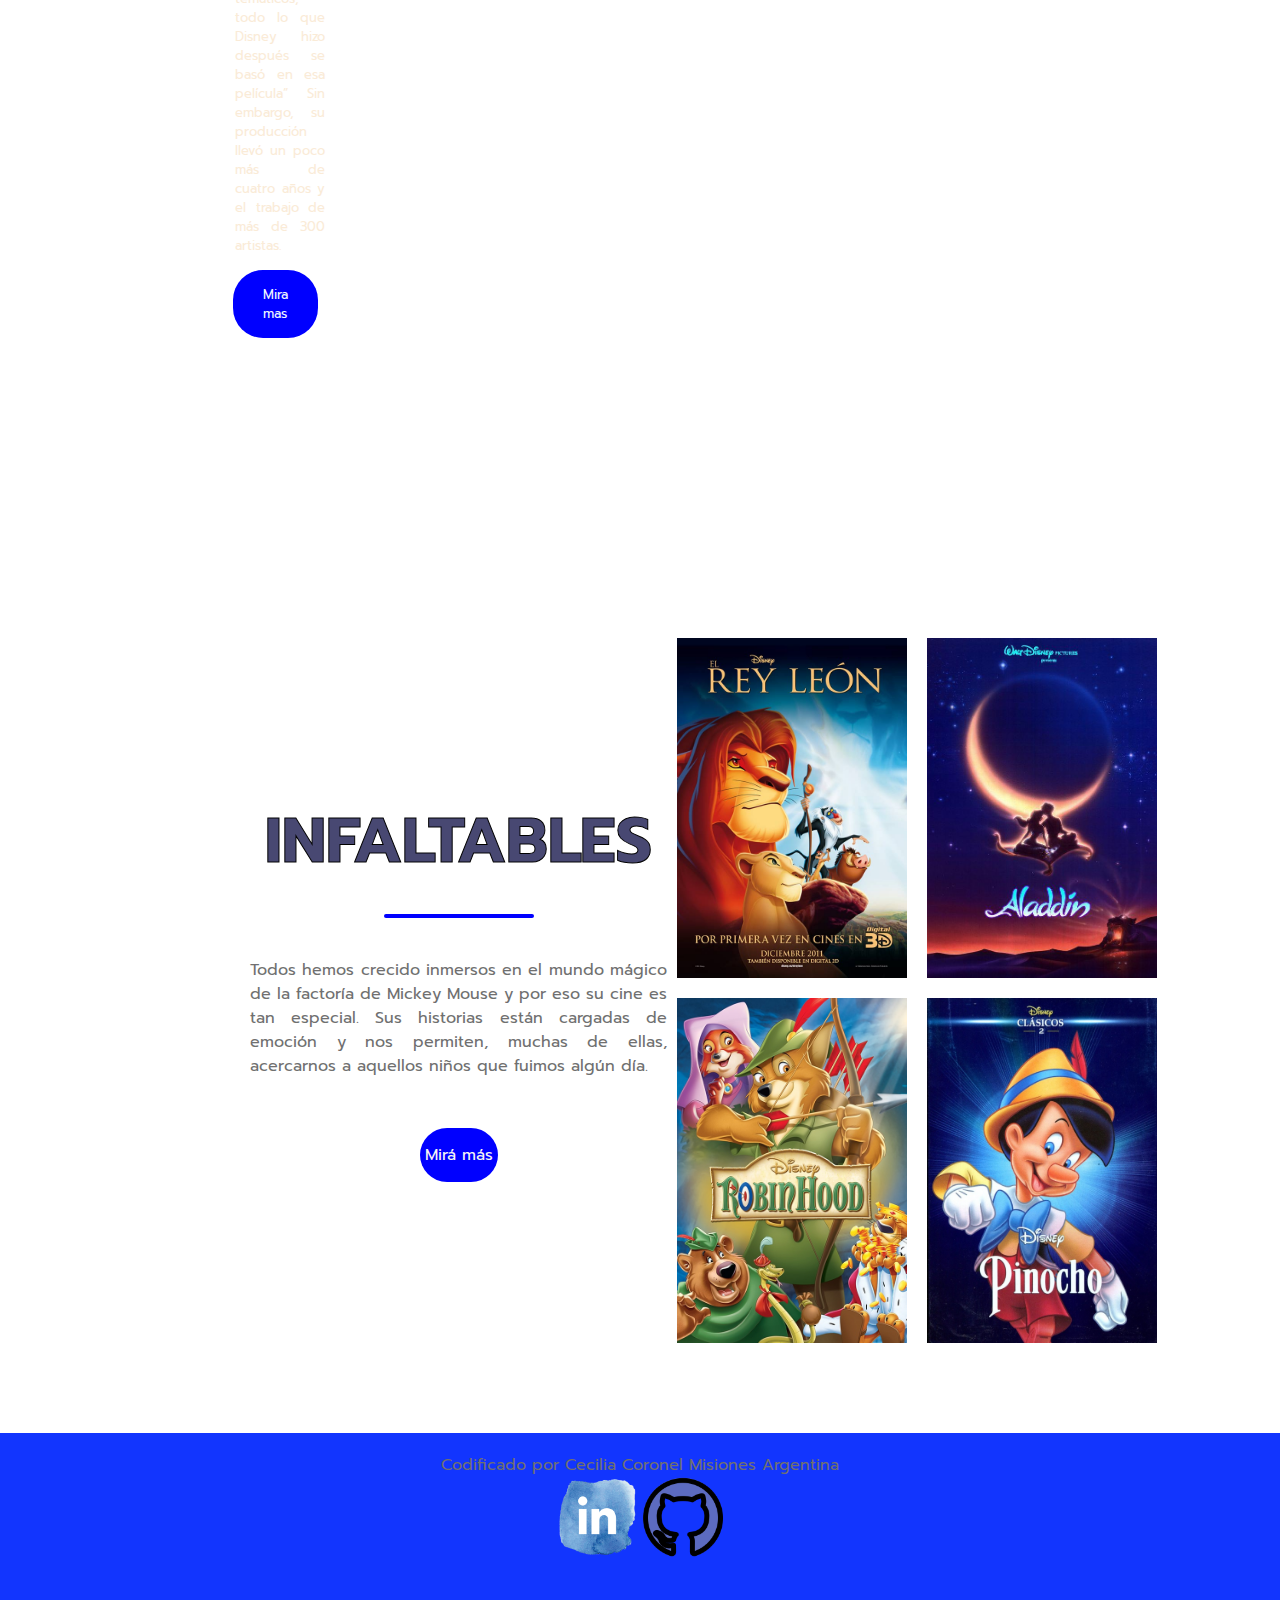
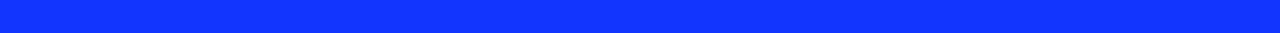
==== commit 892f3b58: "pagina de contacto lista" ====
--- a/index.html
+++ b/index.html
@@ -6,7 +6,7 @@
     <meta name="viewport" content="width=device-width, initial-scale=1.0">
     <link rel="stylesheet" href="iniciocss.css">
 
-    <title>Probando Css</title>
+    <title>Disney Classics</title>
 </head>
 <body>
     <div>
@@ -16,7 +16,7 @@
                 <li><a href="#">INICIO</a></li>
                 <li><a href="#">NOSOTROS</a></li>
                 <li><a href="#">SUCURSALES</a></li>
-                <li class="ctn"><a href="#">CONTACTOS</a></li>
+                <li class="ctn"><a href="./pages/contacto.html">CONTACTOS</a></li>
             </ul>
         </nav>
     </div>
@@ -27,7 +27,7 @@
             <h2>Walt Disney</h2>
             <div class="line"></div>
             <h1>CLASSICS</h1>
-            <a href="#" class="ctn">Mira mas</a>
+            <a href="https://disneylatino.com/" class="ctn">Mira mas</a>
         </div>
     </header>
     <!--FINAL HEADER Y TITULO-->
@@ -41,14 +41,14 @@
             <div class="col">
                     <img class="img" src="./img-disney/sire-img1.jpg" alt="La sirenita">
                 <h4>Colores</h4>
-                <p>Lorem ipsum dolor sit amet consectetur adipisicing elit. Accusamus beatae commodi dolorem inventore obcaecati tempora excepturi facilis ab nihil ut velit laborum unde, praesentium nobis modi qui assumenda reiciendis aspernatur!</p>
-                <a href="#" class="ct2">Mirá más</a>
+                <p>Ariel es una princesa sirena de 16 años de edad cuyo padre es el rey Tritón, el rey gobernante supremo del fondo del mar y del océano, y no está del todo feliz con su vida bajo el mar, pues tiene curiosidad de conocer el mundo de los seres humanos. Junto a su mejor amigo, el pez Flounder, Ariel colecciona artefactos humanos y con frecuencia acude a la superficie del océano para encontrarse con Scuttle, una gaviota, que le habla sobre el mundo humano aunque de forma poco acertada con la realidad...</p>
+                <a href="https://es.wikipedia.org/wiki/La_sirenita_(pel%C3%ADcula_de_1989)" class="ct2">Mirá más</a>
             </div>
             <div class="col">
                     <img class="img" src="./img-disney/belle-img2.jpg" alt="La bella y la Bestia">
                 <h4>Ropa</h4>
-                <p>Lorem ipsum dolor sit amet consectetur adipisicing elit. Accusamus beatae commodi dolorem inventore obcaecati tempora excepturi facilis ab nihil ut velit laborum unde, praesentium nobis modi qui assumenda reiciendis aspernatur!</p>
-                <a href="#" class="ct2"> Mirá más </a>
+                <p>En la Francia Moderna, erase una vez un rico y apuesto príncipe que vivía en un hermoso castillo con todo lo que pudiera desear. Sin embargo era egoísta, malcriado, cruel y poco amable. En una nevada Nochebuena, una anciana mendiga de un aspecto horrible que tocaba a su puerta le pidió refugio contra el cruel frío ofreciéndole a cambio una rosa. El príncipe repugnado se burló del regalo y la echó de su castillo. Ella le advirtió que no se dejara llevar por las apariencias, puesto que la verdadera belleza está en el interior...</p>
+                <a href="https://es.wikipedia.org/wiki/La_bella_y_la_bestia_(pel%C3%ADcula_de_1991)" class="ct2"> Mirá más </a>
             </div>
         </div>
     </section>
@@ -59,7 +59,7 @@
         <div class="explore-content">
             <h1>EL INICIO DE TODO</h1>
             <div class="line"></div>
-                <p>El 21 de diciembre de 1937,“Blanca Nieves es la piedra angular porque todo lo que siguió, todos los largometrajes animados, las producciones live-action, los parques temáticos, todo lo que Disney hizo después se basó en esa película”
+                <p>El 21 de diciembre de 1937 se estrenaba la primera pelicula animada de Disney,“Blanca Nieves es la piedra angular porque todo lo que siguió, todos los largometrajes animados, las producciones live-action, los parques temáticos, todo lo que Disney hizo después se basó en esa película”
                 Sin embargo, su producción llevó un poco más de cuatro años y el trabajo de más de 300 artistas.</p>
                 <a href="https://disneylatino.com/novedades/la-increible-historia-detras-de-blanca-nieves-la-primera-pelicula-animada-de-disney" class="ctn3">Mira mas</a>
             </div>   
@@ -75,8 +75,8 @@
             <div class="col content-col">
                 <h1>INFALTABLES</h1>
                 <div class="line"></div>
-                <p>Lorem, ipsum dolor sit amet consectetur adipisicing elit. Distinctio ipsa eius cum rem fugit impedit quas sequi in voluptatem animi fugiat debitis omnis, eum illum voluptates nulla magnam? Cupiditate, labore?</p>
-                <a href="#" class="ctn4">Mirá más</a>
+                <p>Todos hemos crecido inmersos en el mundo mágico de la factoría de Mickey Mouse y por eso su cine es tan especial. Sus historias están cargadas de emoción y nos permiten, muchas de ellas, acercarnos a aquellos niños que fuimos algún día.</p>
+                <a href="https://www.sensacine.com/noticias/cine/noticia-18582098/" class="ctn4">Mirá más</a>
             </div>
             <div class="image-galery">
                 <img src="./img-disney/leon-img3.jpg" alt="">
@@ -87,8 +87,9 @@
         </div>
     </section>
     <section class="footer">
-        <p>300 Avenida 9 de Julio, Ciudad Autónoma de Buenos Aires, ARG | Telefono 852-963-741 | chrisharumicristobal@gmail.com </p>
-        <p>Copyright  © 2020 Outdoor Adventure </p>
+        <p>Codificado por Cecilia Coronel Misiones Argentina</p>
+        <a href="https://www.linkedin.com/in/cecilia-coronel-204667232/"><img class="social" src="./img-disney/linkedin1.png" alt="linkedin"></a> 
+        <a href="https://github.com/Cesscoronel89"><img class="social" src="./img-disney/github3.png" alt="github"></a> 
     </section>
 </body>
 </html>--- a/iniciocss.css
+++ b/iniciocss.css
@@ -62,7 +62,7 @@
 .line{
     width: 150px;
     height: 4px;
-    background: #fc036b;
+    background: blue;
     margin: 10px auto;
     border-radius: 5px;
 }
@@ -77,7 +77,7 @@
 
 .ctn{
     padding: 10px 5px;
-    background: #fc036b;
+    background: blue;
     border-radius: 30px;
     color: whitesmoke;
 }
@@ -119,8 +119,9 @@
 .img{
     width: 350px;
     height: 600px;
-    padding-left: 30px;
-    align-items: center;
+    padding: 2rem;
+    align-items: center;
+    box-shadow: 5px 5px 15px 15px blue;
 }
 
 .tittle{
@@ -154,6 +155,7 @@
     font-size: 3vmin;
     color: #484872;
     text-align: center;
+    padding: 1.5rem;
 }
 
 p{
@@ -168,7 +170,7 @@
     padding: 15px 5px;
     padding-left: 5px;
     margin: 20px auto;
-    background: #fc036b;
+    background: blue;
     border-radius: 30px;
     color: whitesmoke;
     align-items: center;
@@ -198,7 +200,7 @@
 /*final de configuraciones generales*/
 .explore{
     width: 100%;
-    height: 150vh;
+    height: 160vh;
     background-image: url(./img-disney/background-img7.jpg);
     background-position: center;
     background-size: cover;
@@ -216,8 +218,8 @@
     flex-direction: column;
 }
 .explore-content h1{
-    font-size: 7vmin;
-    padding-left: 500px;
+    font-size: 4vmin;
+    padding-left: 470px;
 }
 
 .explore-content .line{
@@ -239,7 +241,7 @@
     padding-bottom: 15px;
     margin-top: 15px;
     margin-left: 450px;
-    background-color: #fc036b;
+    background-color: blue;
     border-radius: 30px;
     color: aliceblue;
 }
@@ -284,7 +286,7 @@
     padding: 15px 5px;
     padding-left: 5px;
     margin: 20px auto;
-    background: #fc036b;
+    background: blue;
     border-radius: 30px;
     color: whitesmoke; 
 }
@@ -294,6 +296,12 @@
     height: 200px;
     padding: 20px 80px;
     margin: 0;
-    background: #2b2bb4 ;
-    text-align: center;
-}
+    background: #1235fe ;
+    text-align: center;
+}
+.footer p{
+    text-align: center;
+}
+.social{
+    width: 80px;
+}
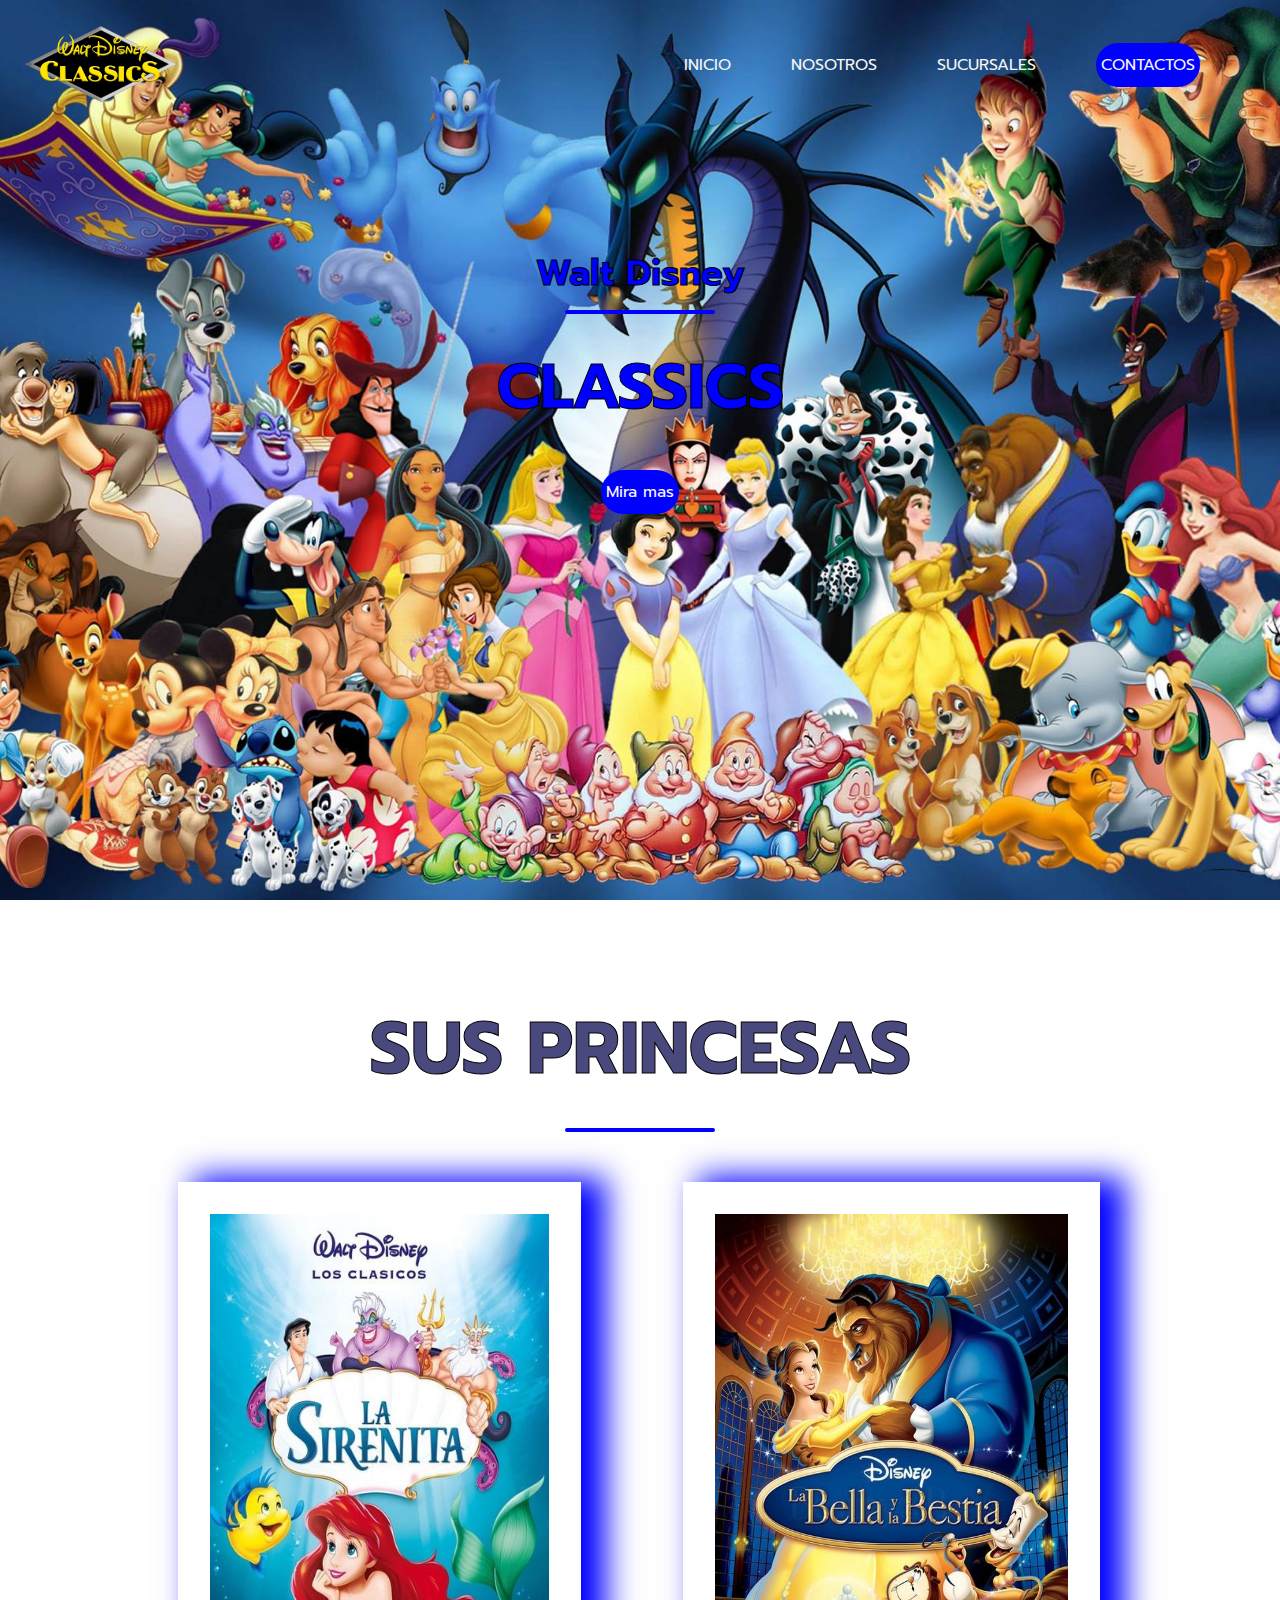
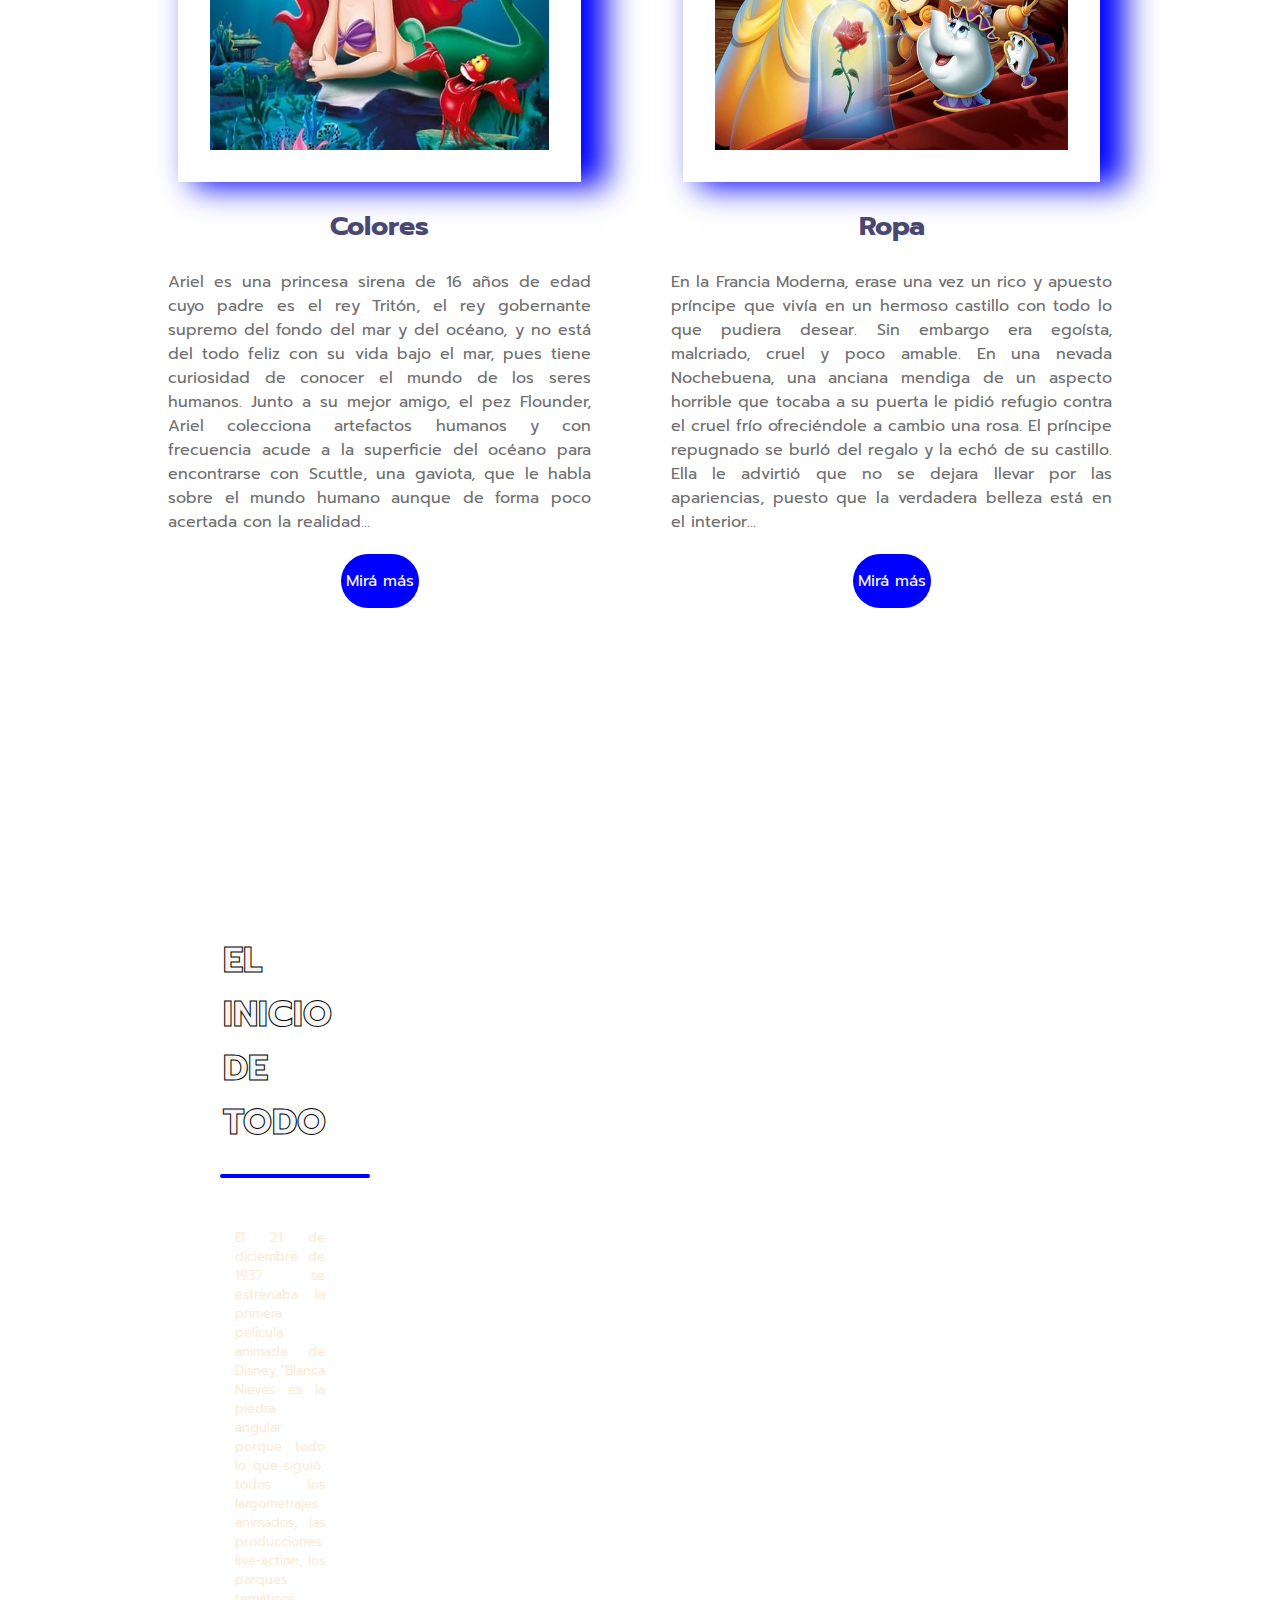
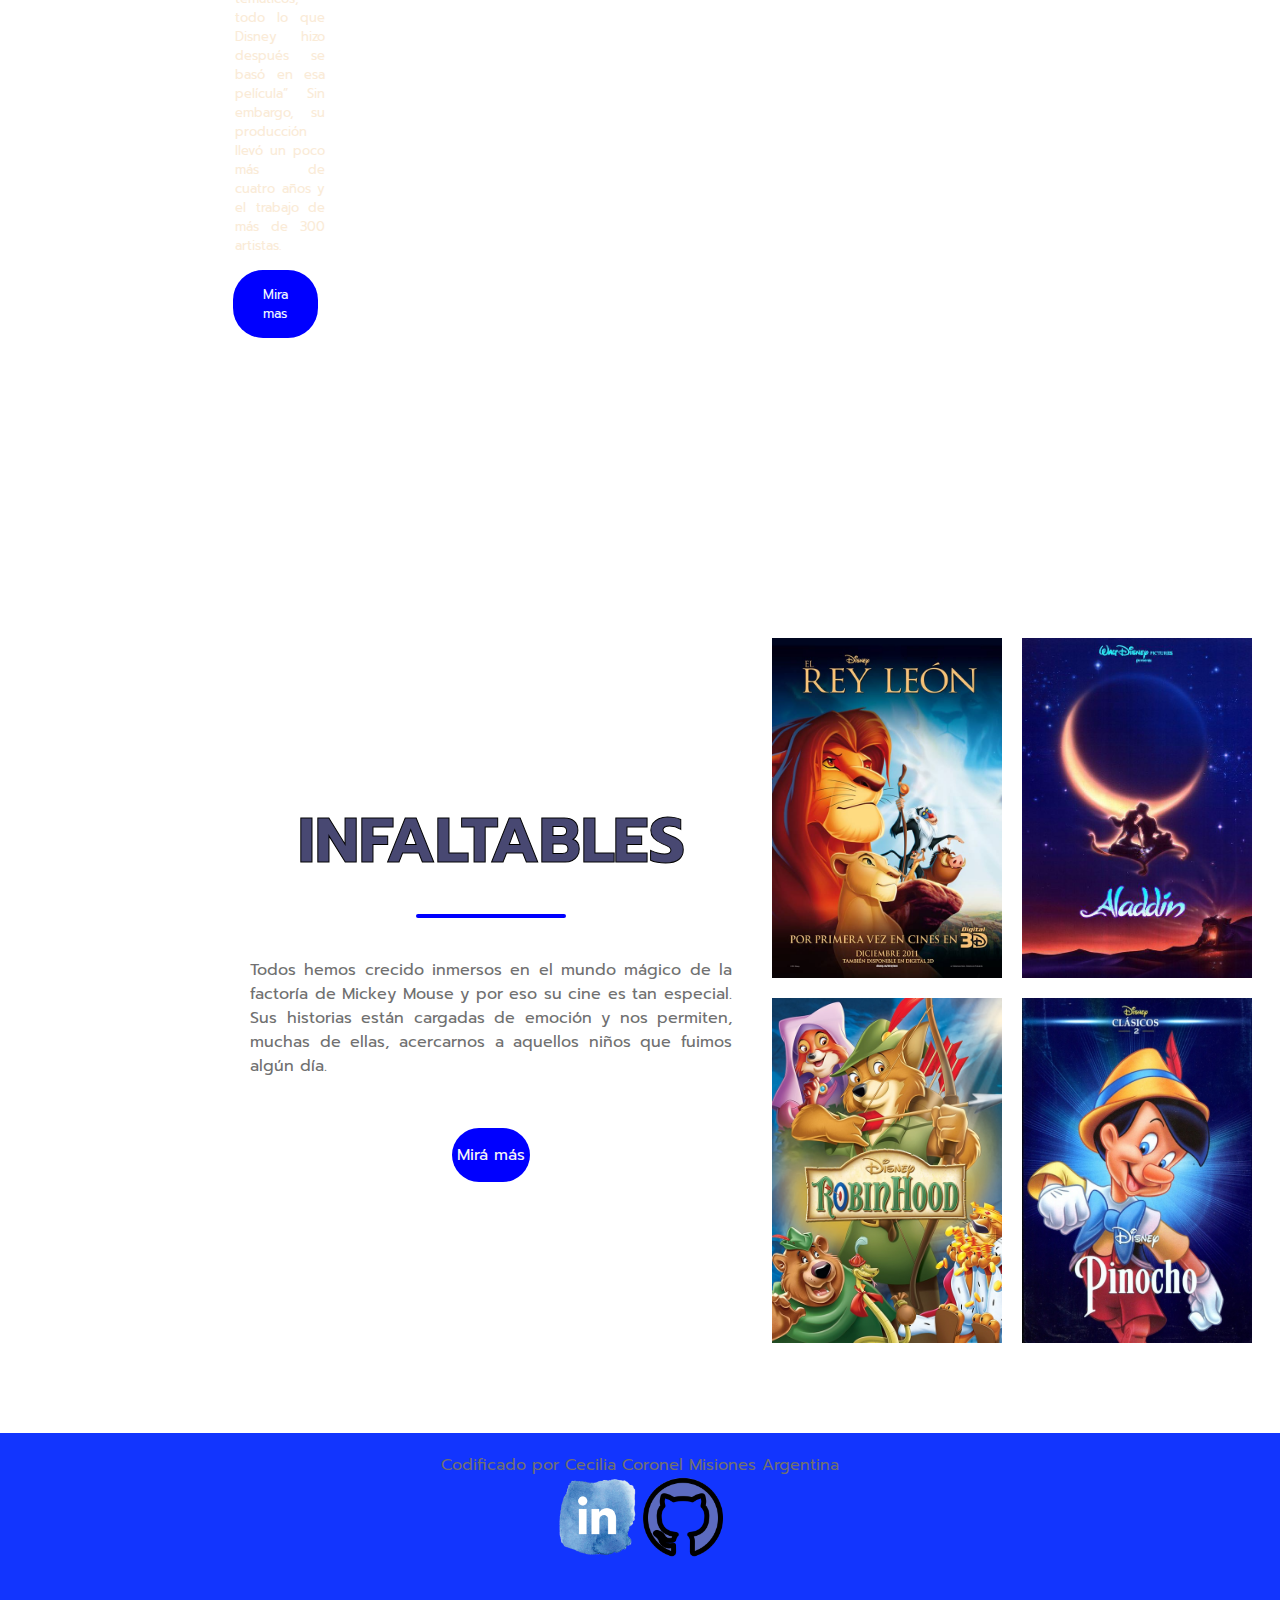
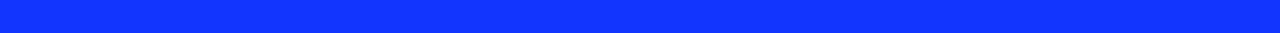
==== commit d3c26bb0: "modificando clases" ====
--- a/index.html
+++ b/index.html
@@ -32,7 +32,7 @@
     </header>
     <!--FINAL HEADER Y TITULO-->
     <!--inicio 2 parte-->
-    <section class="events">
+    <section class="princesas">
         <div class="tittle">
             <h1>SUS PRINCESAS</h1>
             <div class="line"></div>
@@ -55,8 +55,8 @@
 <!--fin segunda parte-->
 <!--tercera parte-->
 
-    <section class="explore">
-        <div class="explore-content">
+    <section class="inicio">
+        <div class="inicio-content">
             <h1>EL INICIO DE TODO</h1>
             <div class="line"></div>
                 <p>El 21 de diciembre de 1937 se estrenaba la primera pelicula animada de Disney,“Blanca Nieves es la piedra angular porque todo lo que siguió, todos los largometrajes animados, las producciones live-action, los parques temáticos, todo lo que Disney hizo después se basó en esa película”
@@ -70,7 +70,7 @@
 <!--fin tercera-->
 <!--cuarta parte-->
     <!--cuarta parte-->
-    <section class="tours">
+    <section class="infaltables">
         <div class="row">
             <div class="col content-col">
                 <h1>INFALTABLES</h1>
@@ -79,10 +79,10 @@
                 <a href="https://www.sensacine.com/noticias/cine/noticia-18582098/" class="ctn4">Mirá más</a>
             </div>
             <div class="image-galery">
-                <img src="./img-disney/leon-img3.jpg" alt="">
-                <img src="./img-disney/aladdin-img4.jpg" alt="">
-                <img src="./img-disney/robin-img5.jpeg" alt="">
-                <img src="./img-disney/pino-img6.jpg" alt="">
+                <img class="image1" src="./img-disney/leon-img3.jpg" alt="">
+                <img class="image2" src="./img-disney/aladdin-img4.jpg" alt="">
+                <img class="image3" src="./img-disney/robin-img5.jpeg" alt="">
+                <img class="image4" src="./img-disney/pino-img6.jpg" alt="">
             </div>
         </div>
     </section>
--- a/iniciocss.css
+++ b/iniciocss.css
@@ -121,7 +121,7 @@
     height: 600px;
     padding: 2rem;
     align-items: center;
-    box-shadow: 5px 5px 15px 15px blue;
+    box-shadow: 20px 0px 30px 5px blue;
 }
 
 .tittle{
@@ -147,7 +147,7 @@
     width: 80%;
 }
 
-.events .row{
+.princesas .row{
     margin-top: 50px;
 }
 
@@ -176,7 +176,7 @@
     align-items: center;
 }
 
-.events .ct2{
+.princesas .ct2{
     margin-top: 20px;
 }
 
@@ -198,7 +198,7 @@
     margin: 80px auto;
 }
 /*final de configuraciones generales*/
-.explore{
+.inicio{
     width: 100%;
     height: 160vh;
     background-image: url(./img-disney/background-img7.jpg);
@@ -208,7 +208,7 @@
     display: flex;
     align-items: center;
 }
-.explore-content{
+.inicio-content{
     font-size: small;
     width: 60px;
     padding: 50px;
@@ -217,20 +217,20 @@
     align-items: center;
     flex-direction: column;
 }
-.explore-content h1{
+.inicio-content h1{
     font-size: 4vmin;
     padding-left: 470px;
 }
 
-.explore-content .line{
+.inicio-content .line{
     margin-bottom: 50px;
     margin-left: 170px;
 }
-.explore-content p{
+.inicio-content p{
     color: antiquewhite;
     padding-left: 500px;
 }
-.explore .video{
+.inicio .video{
     display: flex;
     margin-left: 40%;
 }
@@ -246,20 +246,25 @@
     color: aliceblue;
 }
 /*tercera parte*/
-.tours{
+.infaltables{
     margin-left: 250px;
 }
 
 .content-col{
     width: 40%;
-}
-
-.tours .image-galery{
+    padding-right: 30px;
+}
+
+.image-galery{
+    width: 50%;
     display: flex;
     flex-wrap: wrap;
 }
-
-.tours .row .col{
+.image1:hover , .image2:hover , .image3:hover , .image4:hover{
+    opacity: 0.3;
+}
+
+.infaltables .row .col{
     width: 50%;
 }
 
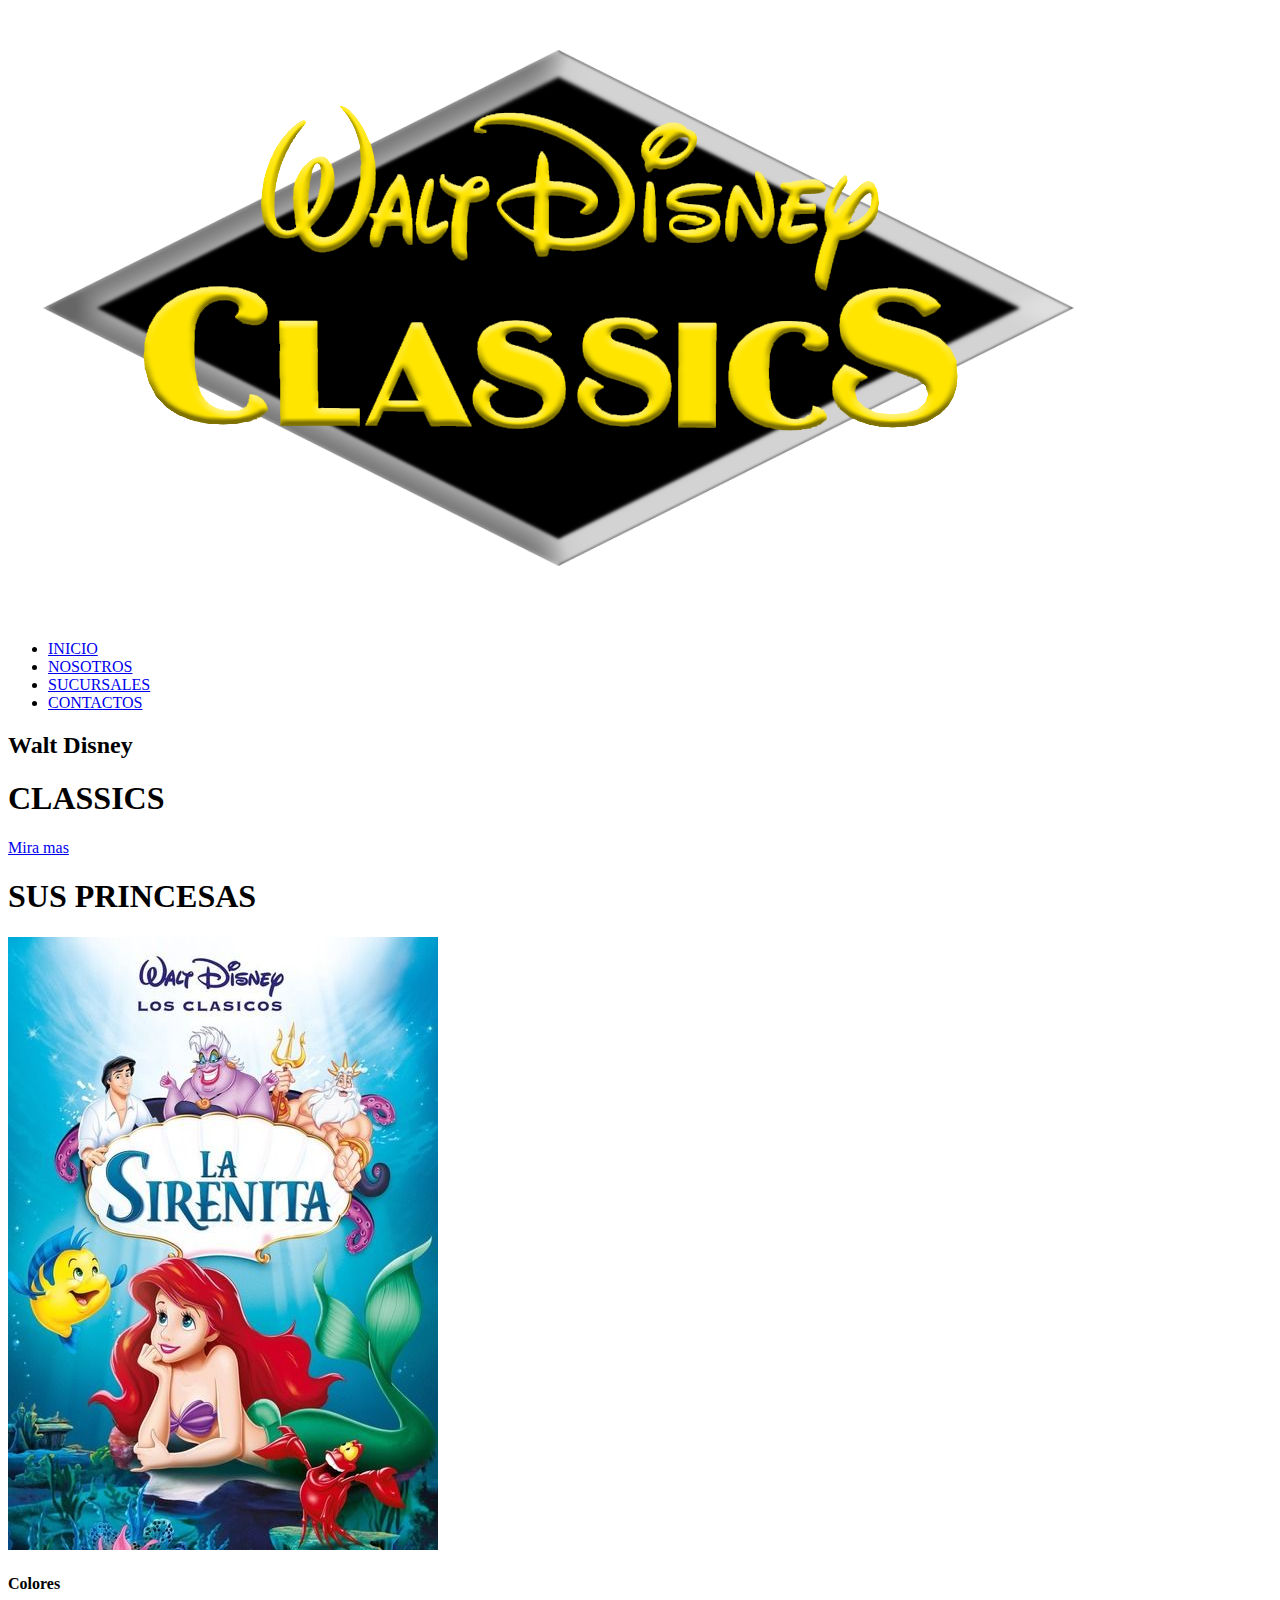
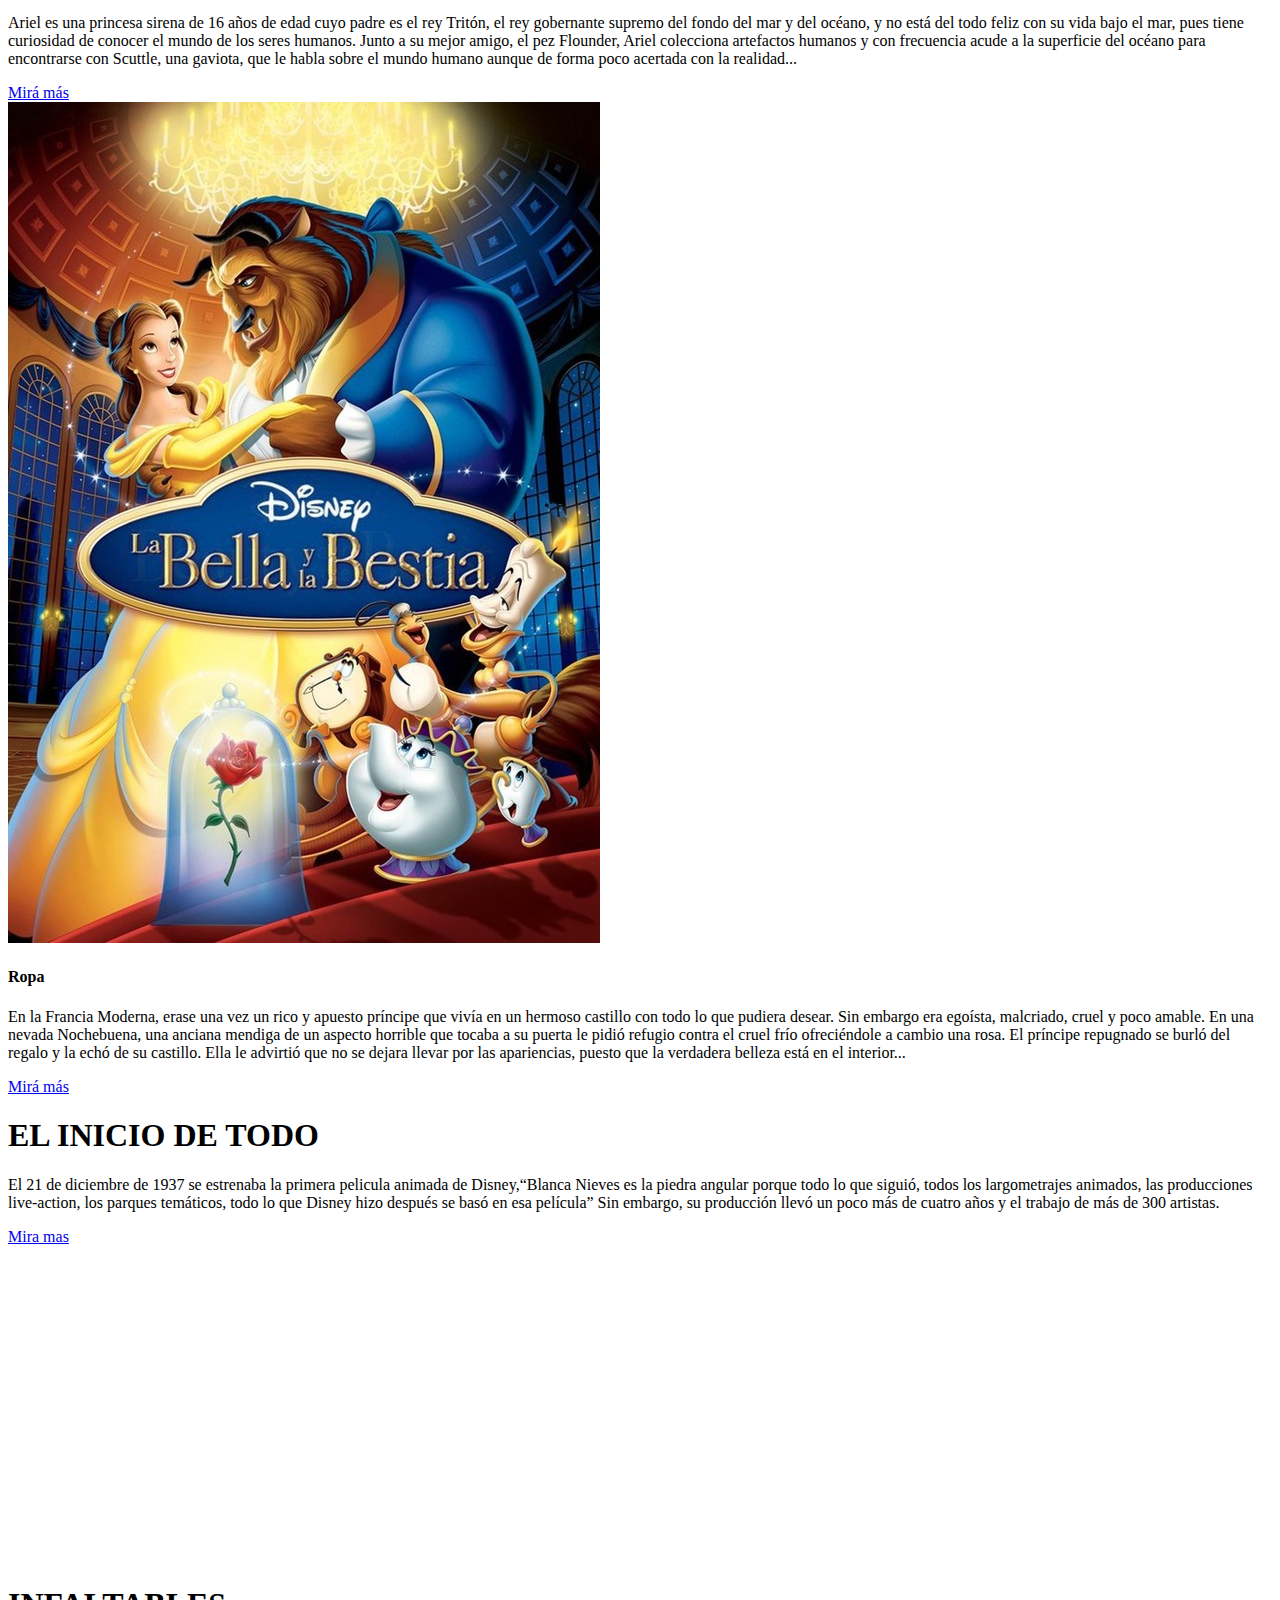
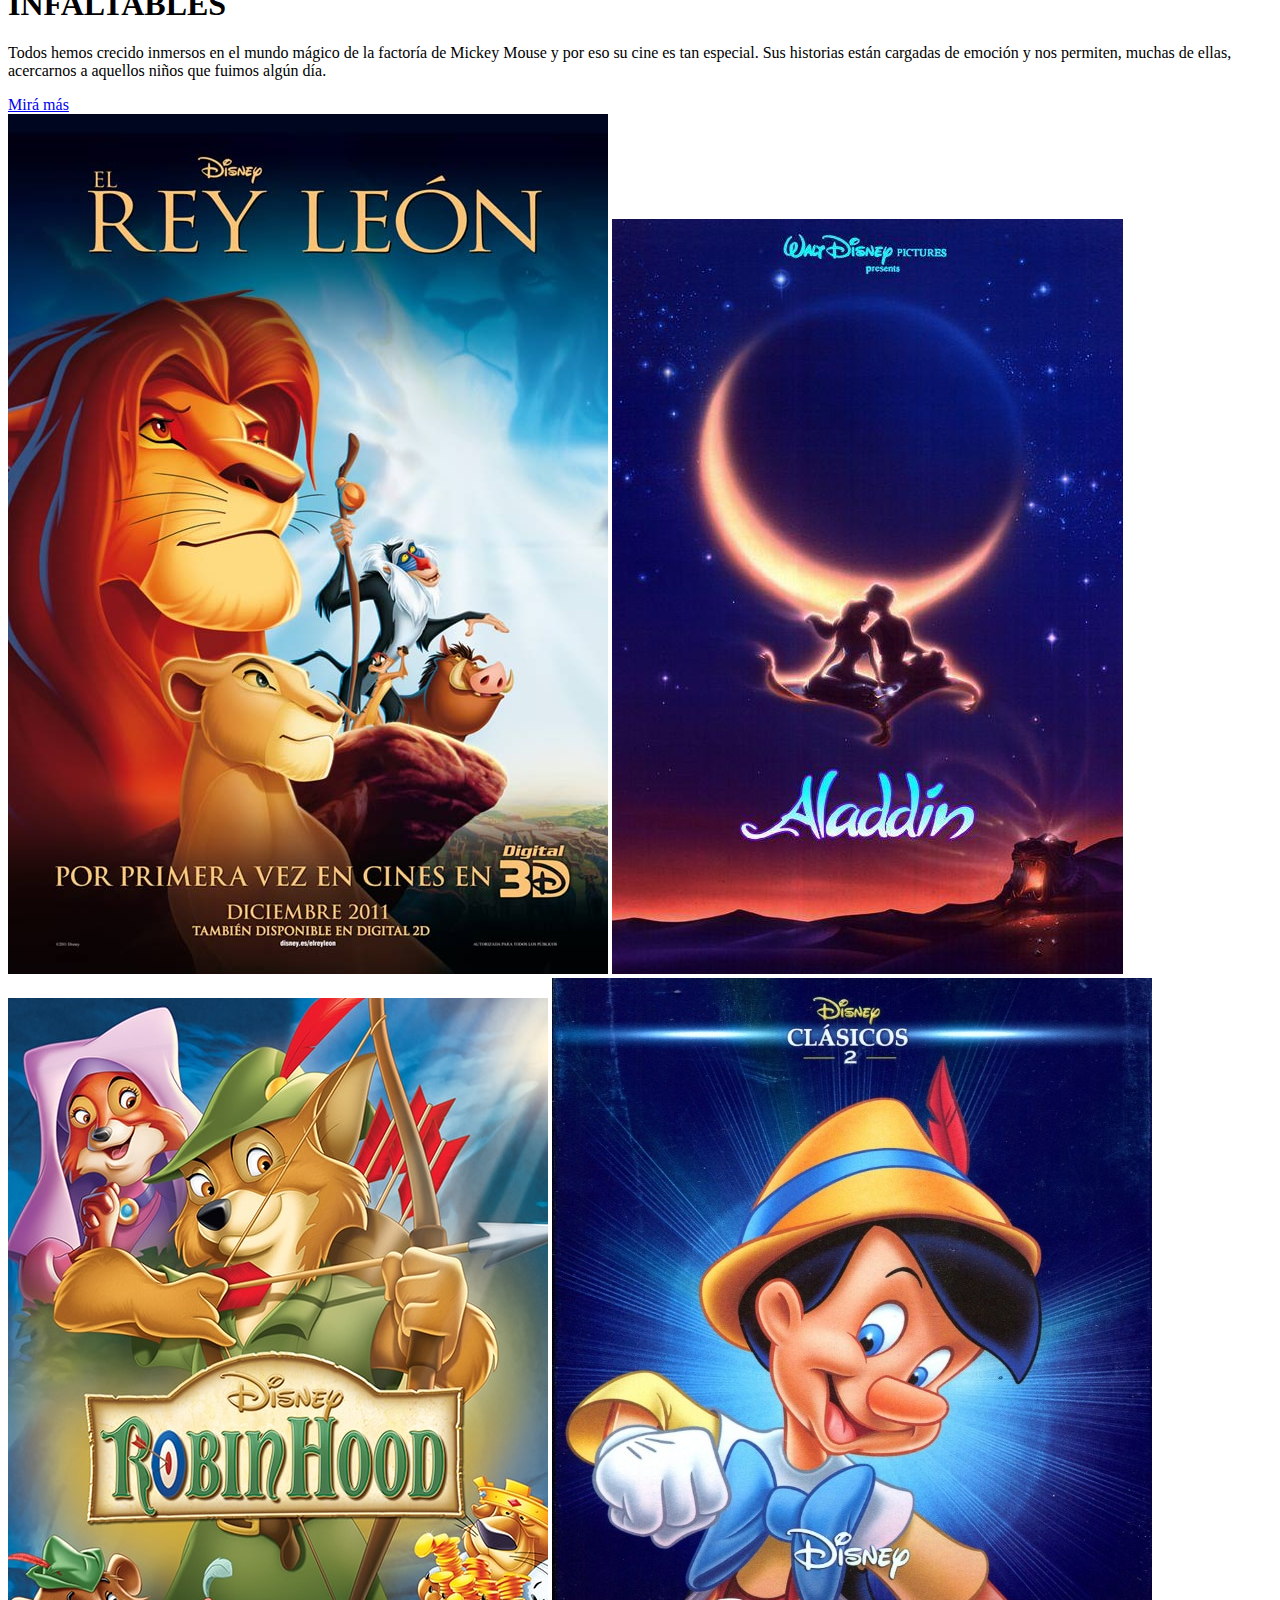
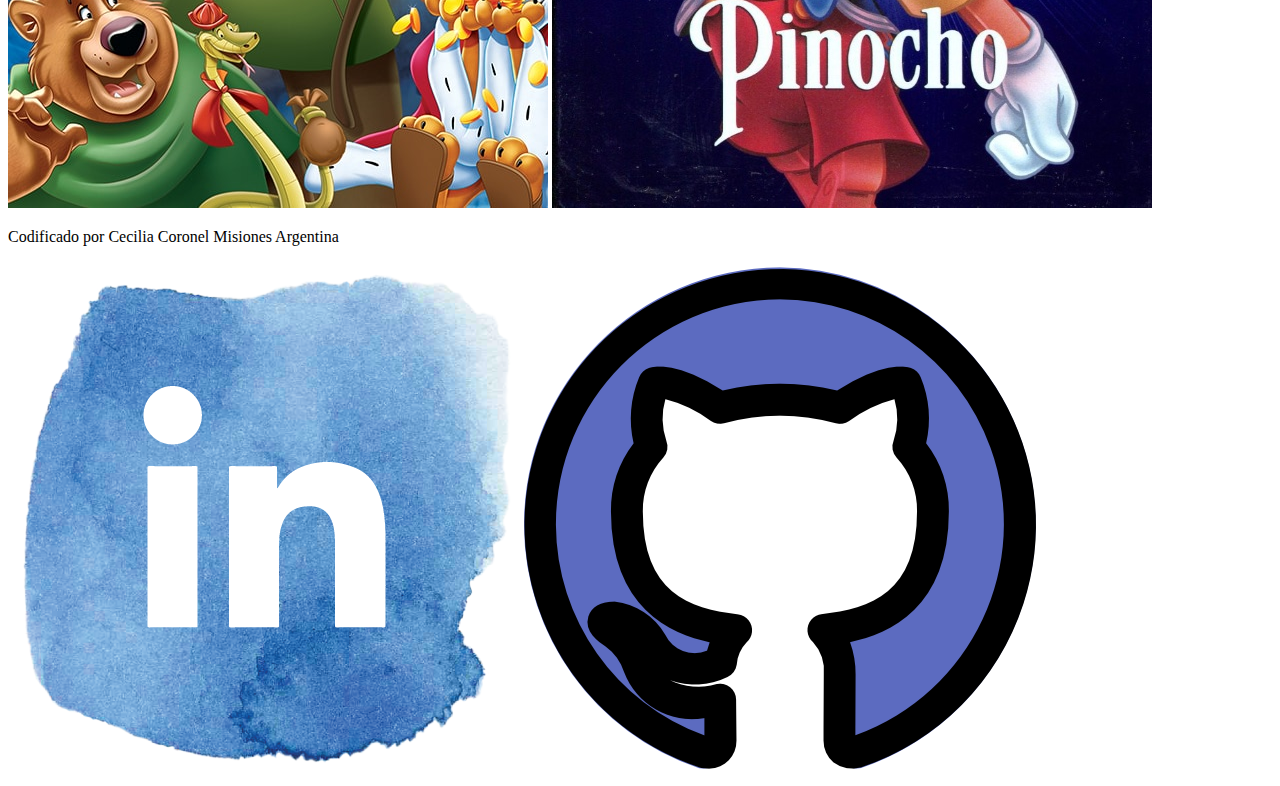
==== commit f61289cb: "quitando links de estilo" ====
--- a/index.html
+++ b/index.html
@@ -4,7 +4,7 @@
     <meta charset="UTF-8">
     <meta http-equiv="X-UA-Compatible" content="IE=edge">
     <meta name="viewport" content="width=device-width, initial-scale=1.0">
-    <link rel="stylesheet" href="iniciocss.css">
+
 
     <title>Disney Classics</title>
 </head>
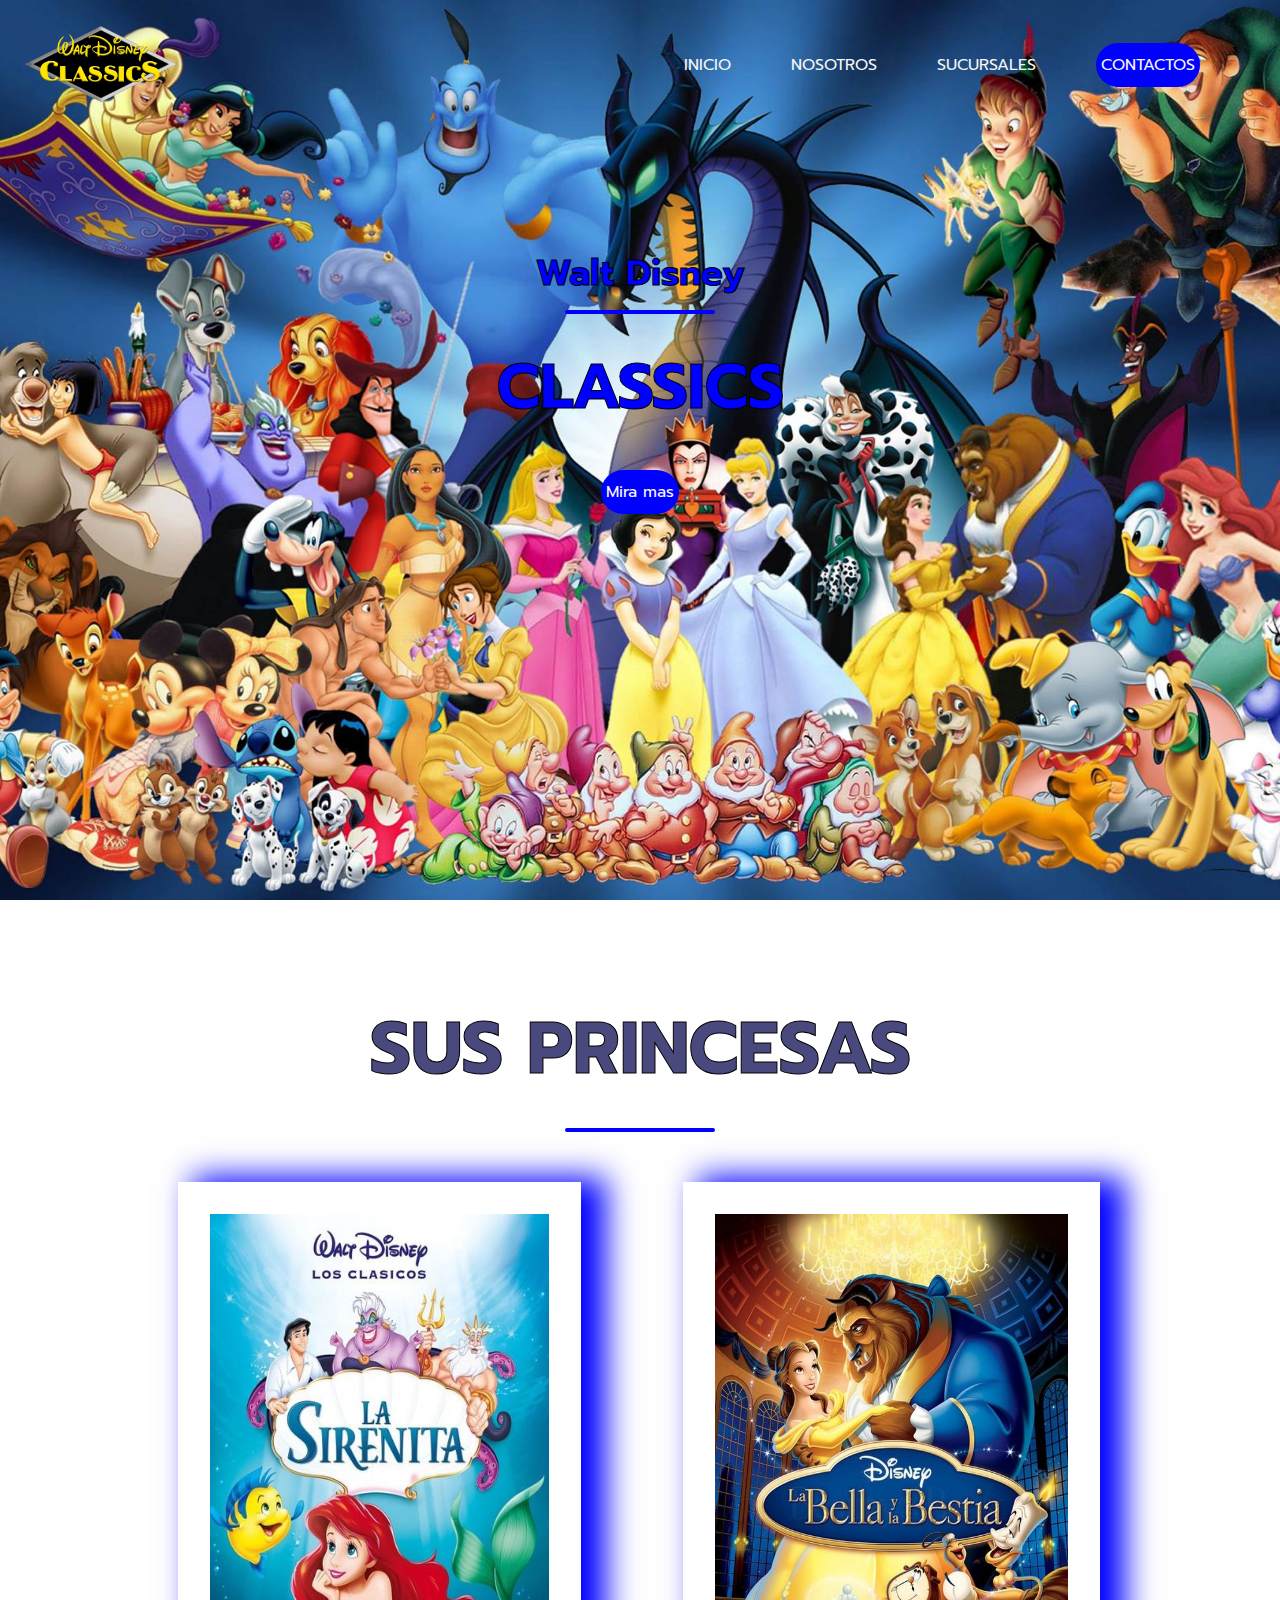
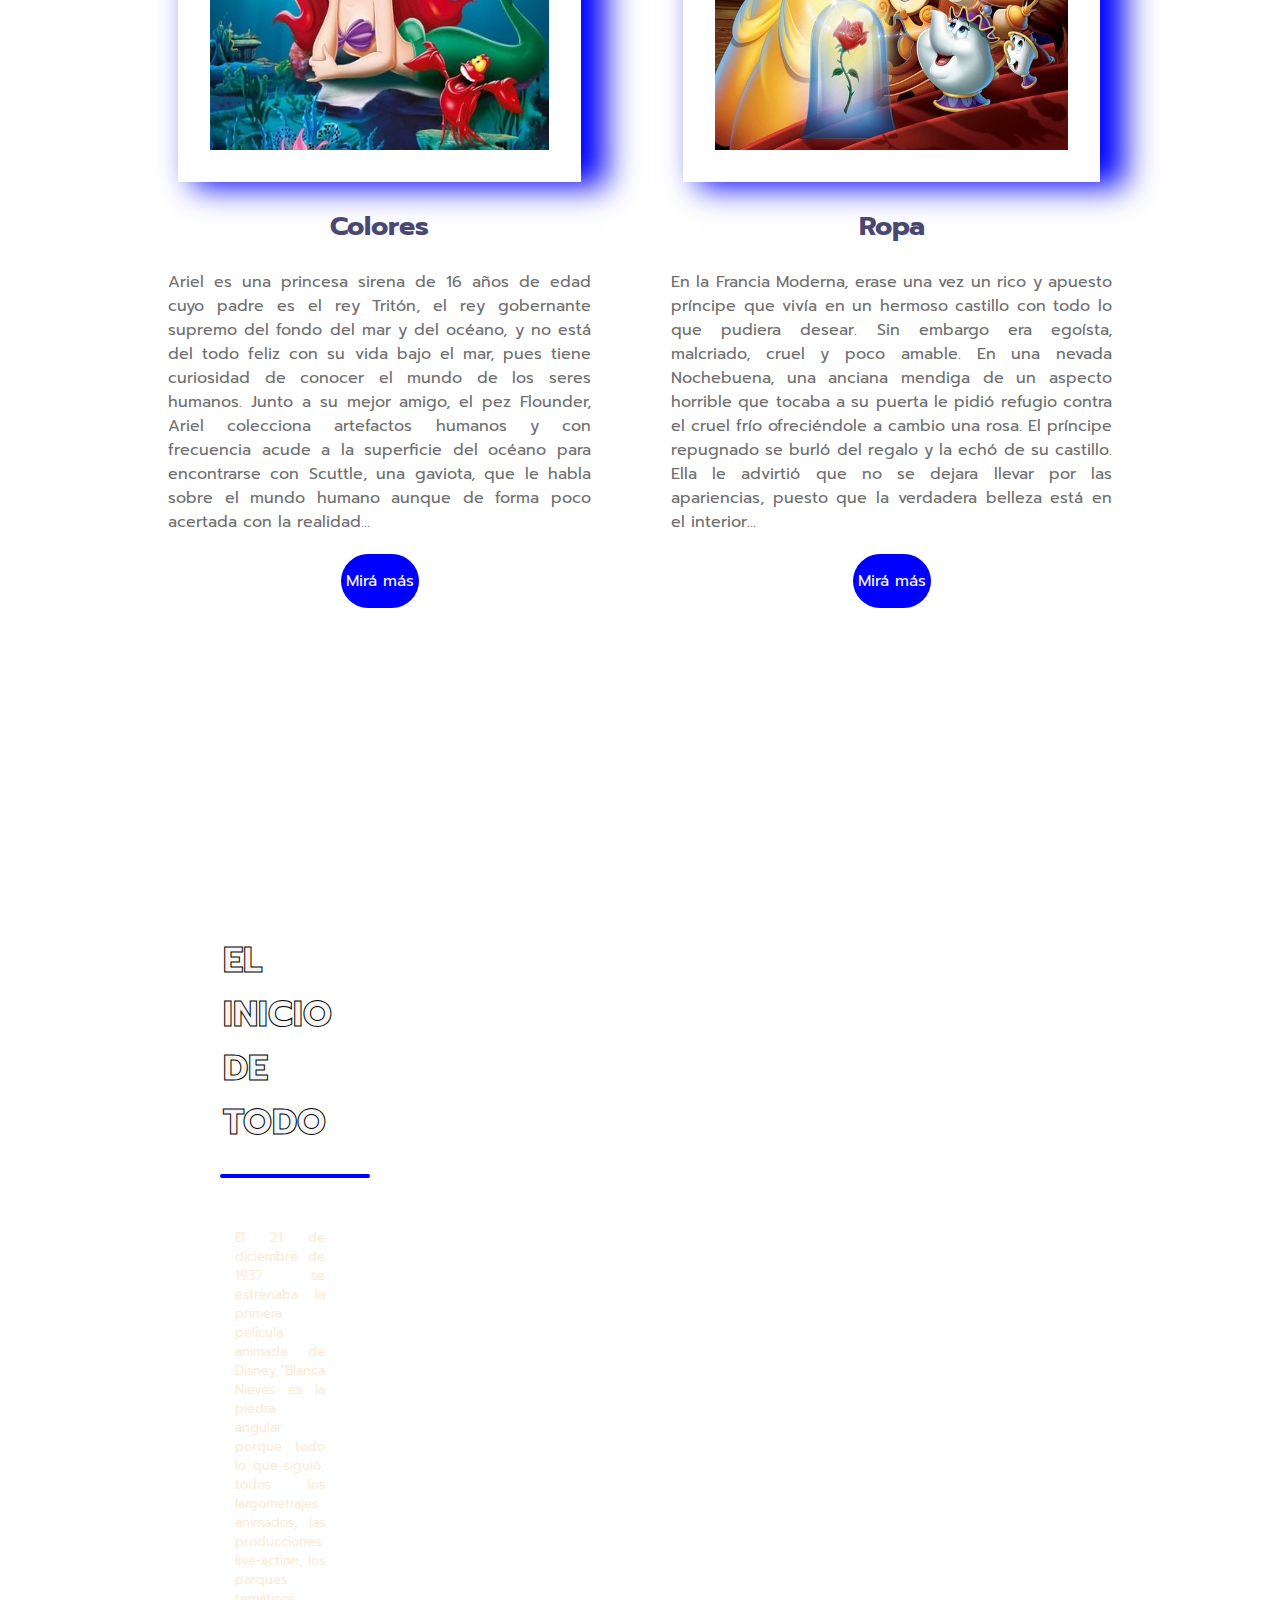
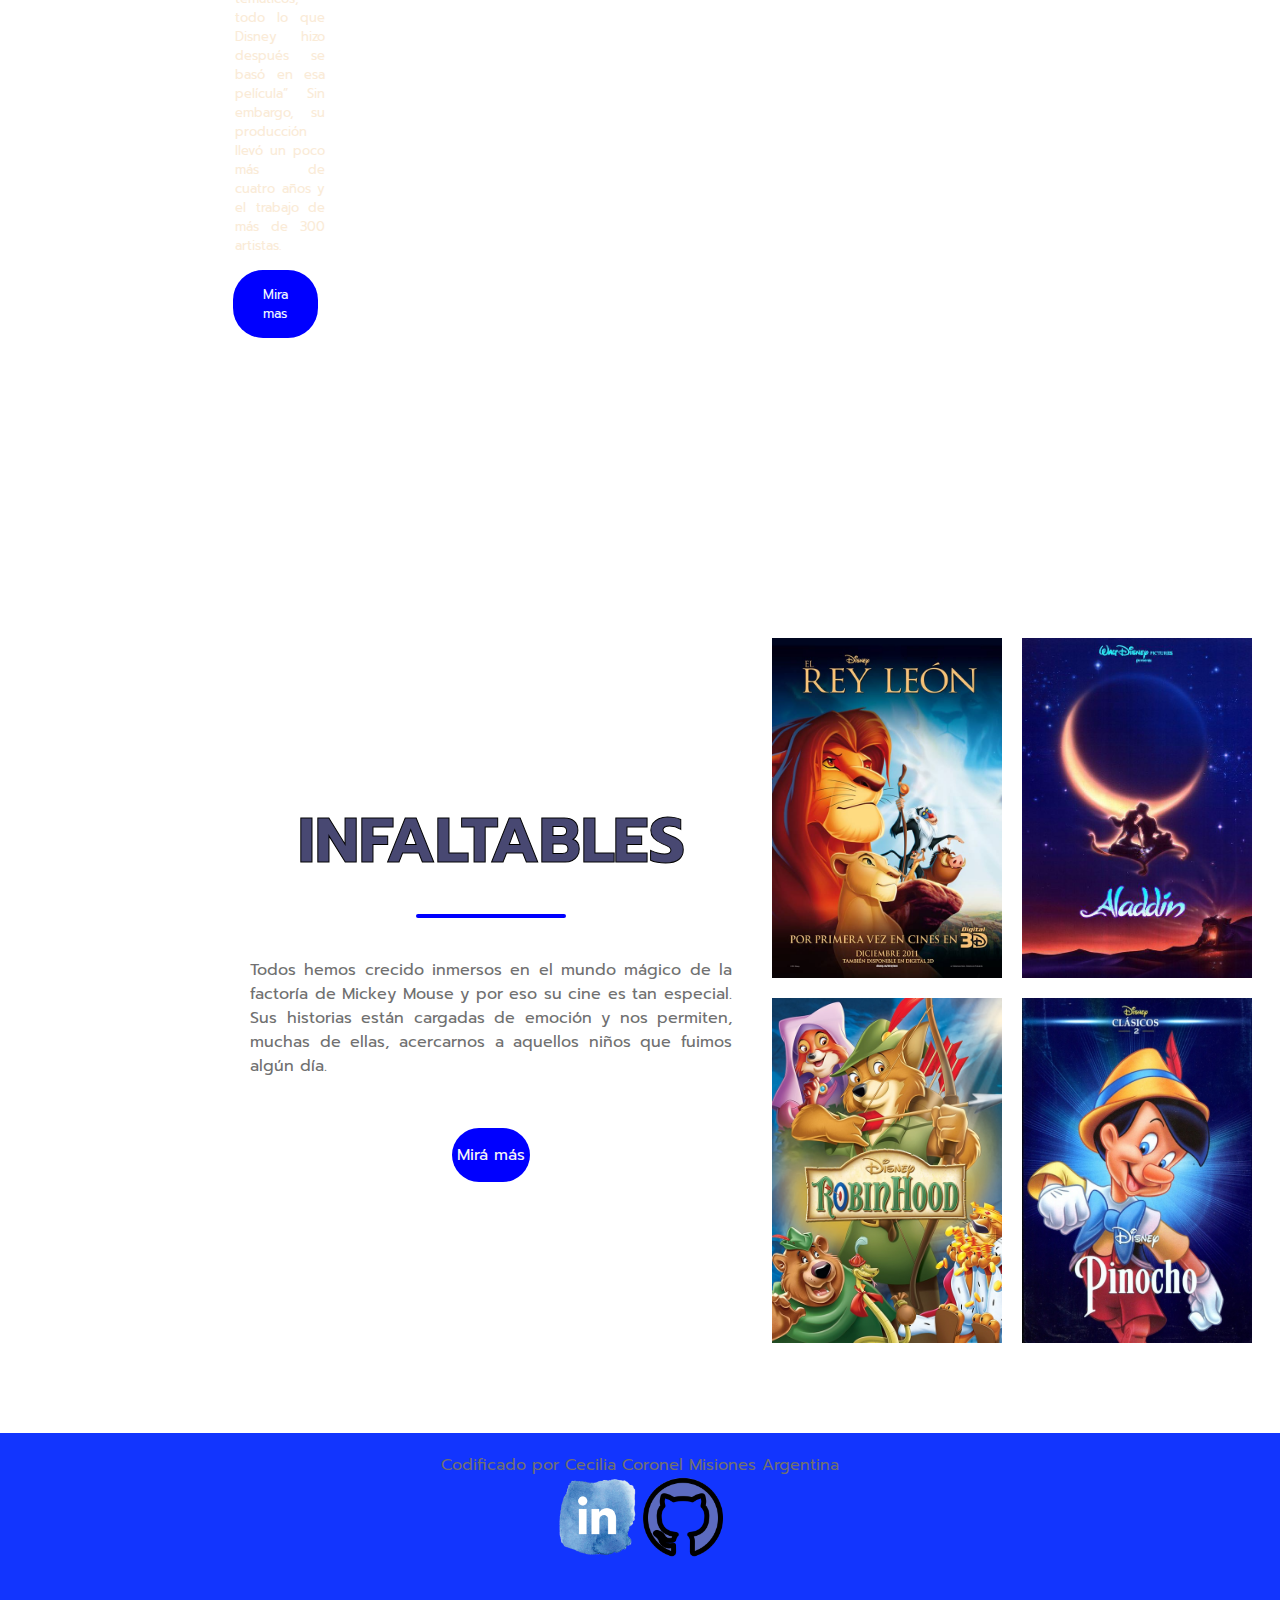
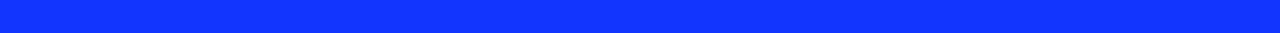
==== commit 6a0c12b6: "con estilos en rama main" ====
--- a/index.html
+++ b/index.html
@@ -4,7 +4,7 @@
     <meta charset="UTF-8">
     <meta http-equiv="X-UA-Compatible" content="IE=edge">
     <meta name="viewport" content="width=device-width, initial-scale=1.0">
-
+    <link rel="stylesheet" href="./iniciocss.css" >
 
     <title>Disney Classics</title>
 </head>
--- a/iniciocss.css
+++ b/iniciocss.css
@@ -0,0 +1,312 @@
+@import url('https://fonts.googleapis.com/css2?family=Prompt:wght@200;500&display=swap');
+
+/*configurar toda la pagina*/
+*{
+    margin: 0;
+    padding: 0;
+    box-sizing: border-box;
+    font-family:'Prompt', sans-serif;
+}
+
+/*inicio de navbar*/
+
+.navbar{
+    position: absolute;
+    top: 0;
+    left: 0;
+    display: flex;
+    width: 100%;
+    justify-content: space-between;
+    padding: 20px;
+    color: whitesmoke;
+}
+.logo{
+    width: 160px;
+}
+
+.nav-links{
+    display: flex;
+    align-items: center;
+}
+
+.nav-links{
+    margin: 0 30px;
+}
+/*final del navbar*/
+
+/*header  y tituloss*/
+
+header{
+    width:100vw;
+    height:100vh;
+    background-image:url(./img-disney/banner1.jpg);
+    background-position:bottom;
+    background-size:cover;
+    display:flex;
+    align-items: center;
+    justify-content: center;
+    text-align: center;
+}
+
+.header-content{
+    margin-bottom: 150px;
+    color: blue;
+    text-align: center;
+}
+
+.header-content h2{
+    font-size: 4vmin;
+    -webkit-text-stroke: 1px black;
+}
+
+.line{
+    width: 150px;
+    height: 4px;
+    background: blue;
+    margin: 10px auto;
+    border-radius: 5px;
+}
+h1{
+    padding: 15px;
+    -webkit-text-stroke: 1px black;
+}
+.header-content h1{
+    font-size: 7vmin;
+    margin-bottom: 30px;
+}
+
+.ctn{
+    padding: 10px 5px;
+    background: blue;
+    border-radius: 30px;
+    color: whitesmoke;
+}
+/*final de header y titulo*/
+
+.navbar{
+    position: absolute;
+    top: 0;
+    left: 0;
+    display: flex;
+    width: 100%;
+    justify-content: space-between;
+    padding: 20px;
+    
+}
+
+.nav-links{
+    display: flex;
+    align-items: center;
+}
+
+.nav-links li{
+    margin: 0 30px;
+}
+
+.nav-links li a{
+    color: whitesmoke;
+}
+
+.menu-btn{
+    position: absolute;
+    top: 30px;
+    right: 30px;
+    width: 40px;
+    cursor: pointer;
+}
+
+/*segunda parte*/
+.img{
+    width: 350px;
+    height: 600px;
+    padding: 2rem;
+    align-items: center;
+    box-shadow: 20px 0px 30px 5px blue;
+}
+
+.tittle{
+    text-align: center;
+    font-size: 4vmin;
+    color: rgb(73,73,126);
+}
+
+.row{
+    display: flex;
+    align-items: center;
+    width: 100%;
+    justify-content: space-between;
+}
+
+.row .col{
+    display: flex;
+    flex-direction: column;
+    align-self: center;
+    align-items: center;
+}
+.row .col img{
+    width: 80%;
+}
+
+.princesas .row{
+    margin-top: 50px;
+}
+
+h4{
+    font-size: 3vmin;
+    color: #484872;
+    text-align: center;
+    padding: 1.5rem;
+}
+
+p{
+    color:#707070;
+    padding: 0px 40px;
+    text-align: justify;
+}
+.a .ct2{
+    align-items: center;
+}
+.ct2{
+    padding: 15px 5px;
+    padding-left: 5px;
+    margin: 20px auto;
+    background: blue;
+    border-radius: 30px;
+    color: whitesmoke;
+    align-items: center;
+}
+
+.princesas .ct2{
+    margin-top: 20px;
+}
+
+/*configuraciones generales*/
+a{
+    text-decoration: none;
+}
+
+ul{
+    list-style: none;
+}
+
+body  html{
+    overflow-x: hidden;
+}
+
+section{
+    width: 80%;
+    margin: 80px auto;
+}
+/*final de configuraciones generales*/
+.inicio{
+    width: 100%;
+    height: 160vh;
+    background-image: url(./img-disney/background-img7.jpg);
+    background-position: center;
+    background-size: cover;
+    background-repeat: no-repeat;
+    display: flex;
+    align-items: center;
+}
+.inicio-content{
+    font-size: small;
+    width: 60px;
+    padding: 50px;
+    color: whitesmoke;
+    display: flex;
+    align-items: center;
+    flex-direction: column;
+}
+.inicio-content h1{
+    font-size: 4vmin;
+    padding-left: 470px;
+}
+
+.inicio-content .line{
+    margin-bottom: 50px;
+    margin-left: 170px;
+}
+.inicio-content p{
+    color: antiquewhite;
+    padding-left: 500px;
+}
+.inicio .video{
+    display: flex;
+    margin-left: 40%;
+}
+.ctn3{
+    padding: 30px;
+    padding-right: 30px;
+    padding-top: 15px;
+    padding-bottom: 15px;
+    margin-top: 15px;
+    margin-left: 450px;
+    background-color: blue;
+    border-radius: 30px;
+    color: aliceblue;
+}
+/*tercera parte*/
+.infaltables{
+    margin-left: 250px;
+}
+
+.content-col{
+    width: 40%;
+    padding-right: 30px;
+}
+
+.image-galery{
+    width: 50%;
+    display: flex;
+    flex-wrap: wrap;
+}
+.image1:hover , .image2:hover , .image3:hover , .image4:hover{
+    opacity: 0.3;
+}
+
+.infaltables .row .col{
+    width: 50%;
+}
+
+.content-col h1{
+    font-size: 7vmin;
+    color: #484872
+}
+
+div > div > img {
+    width:250px;
+    padding: 10px;
+}
+
+.content-col line{
+    border-left: 50px;
+}
+
+.content-col p{
+    padding: 0;
+    margin: 30px auto;
+}
+
+.ctn4{
+    padding: 15px 5px;
+    padding-left: 5px;
+    margin: 20px auto;
+    background: blue;
+    border-radius: 30px;
+    color: whitesmoke; 
+}
+
+.footer{
+    width: 100%;
+    height: 200px;
+    padding: 20px 80px;
+    margin: 0;
+    background: #1235fe ;
+    text-align: center;
+}
+.footer p{
+    text-align: center;
+}
+.social{
+    width: 80px;
+}
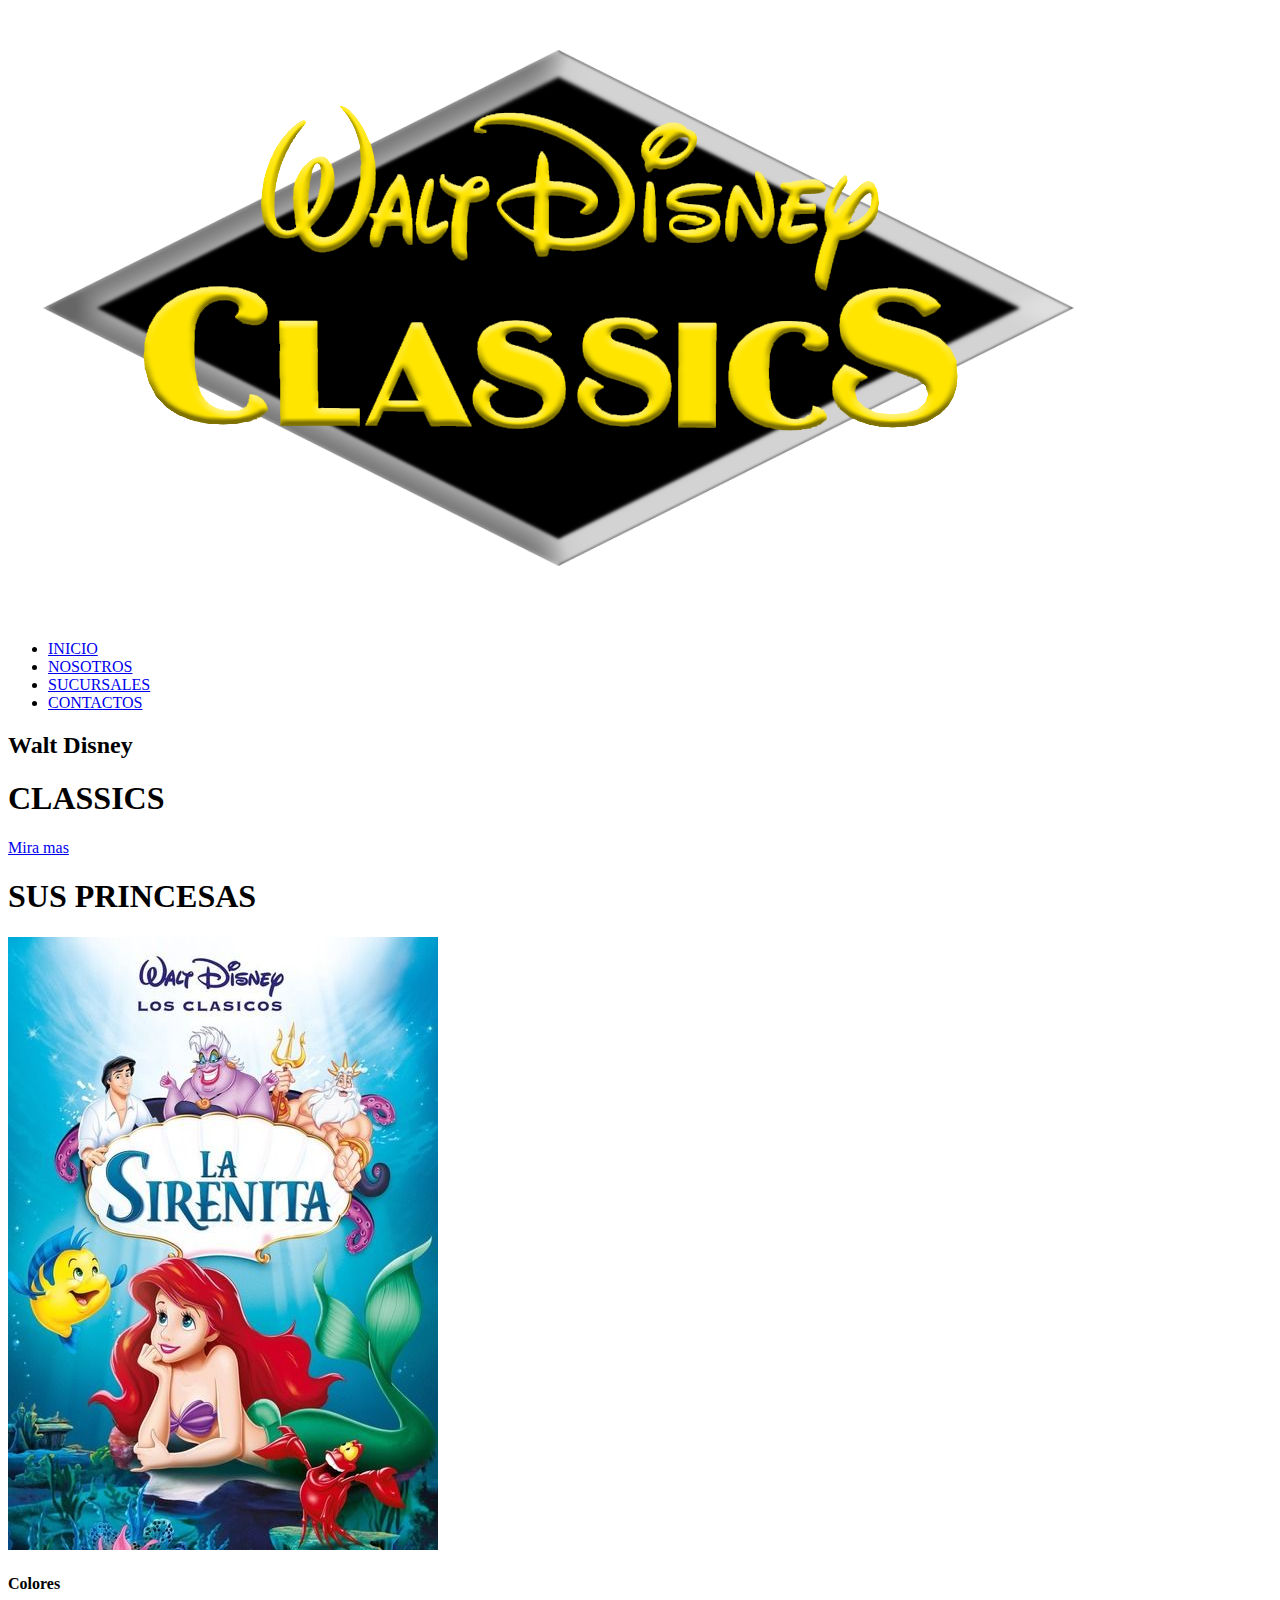
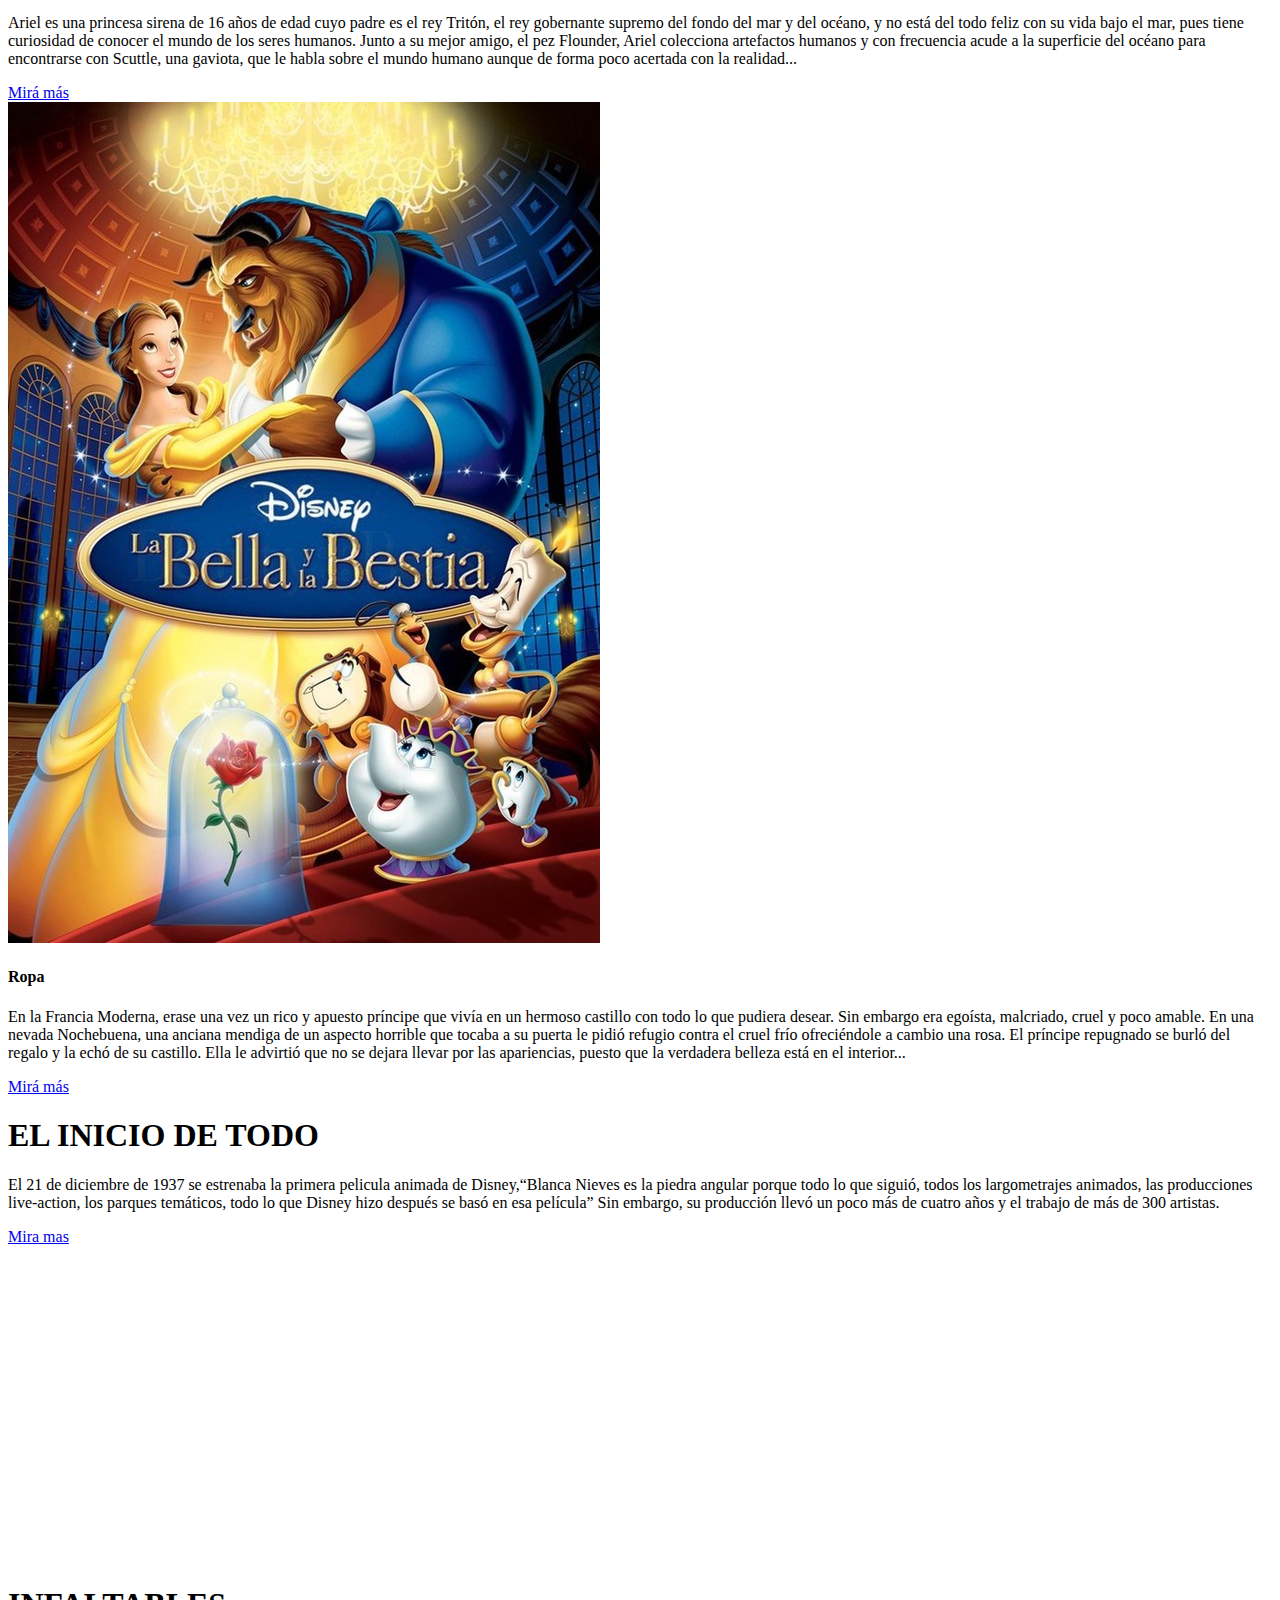
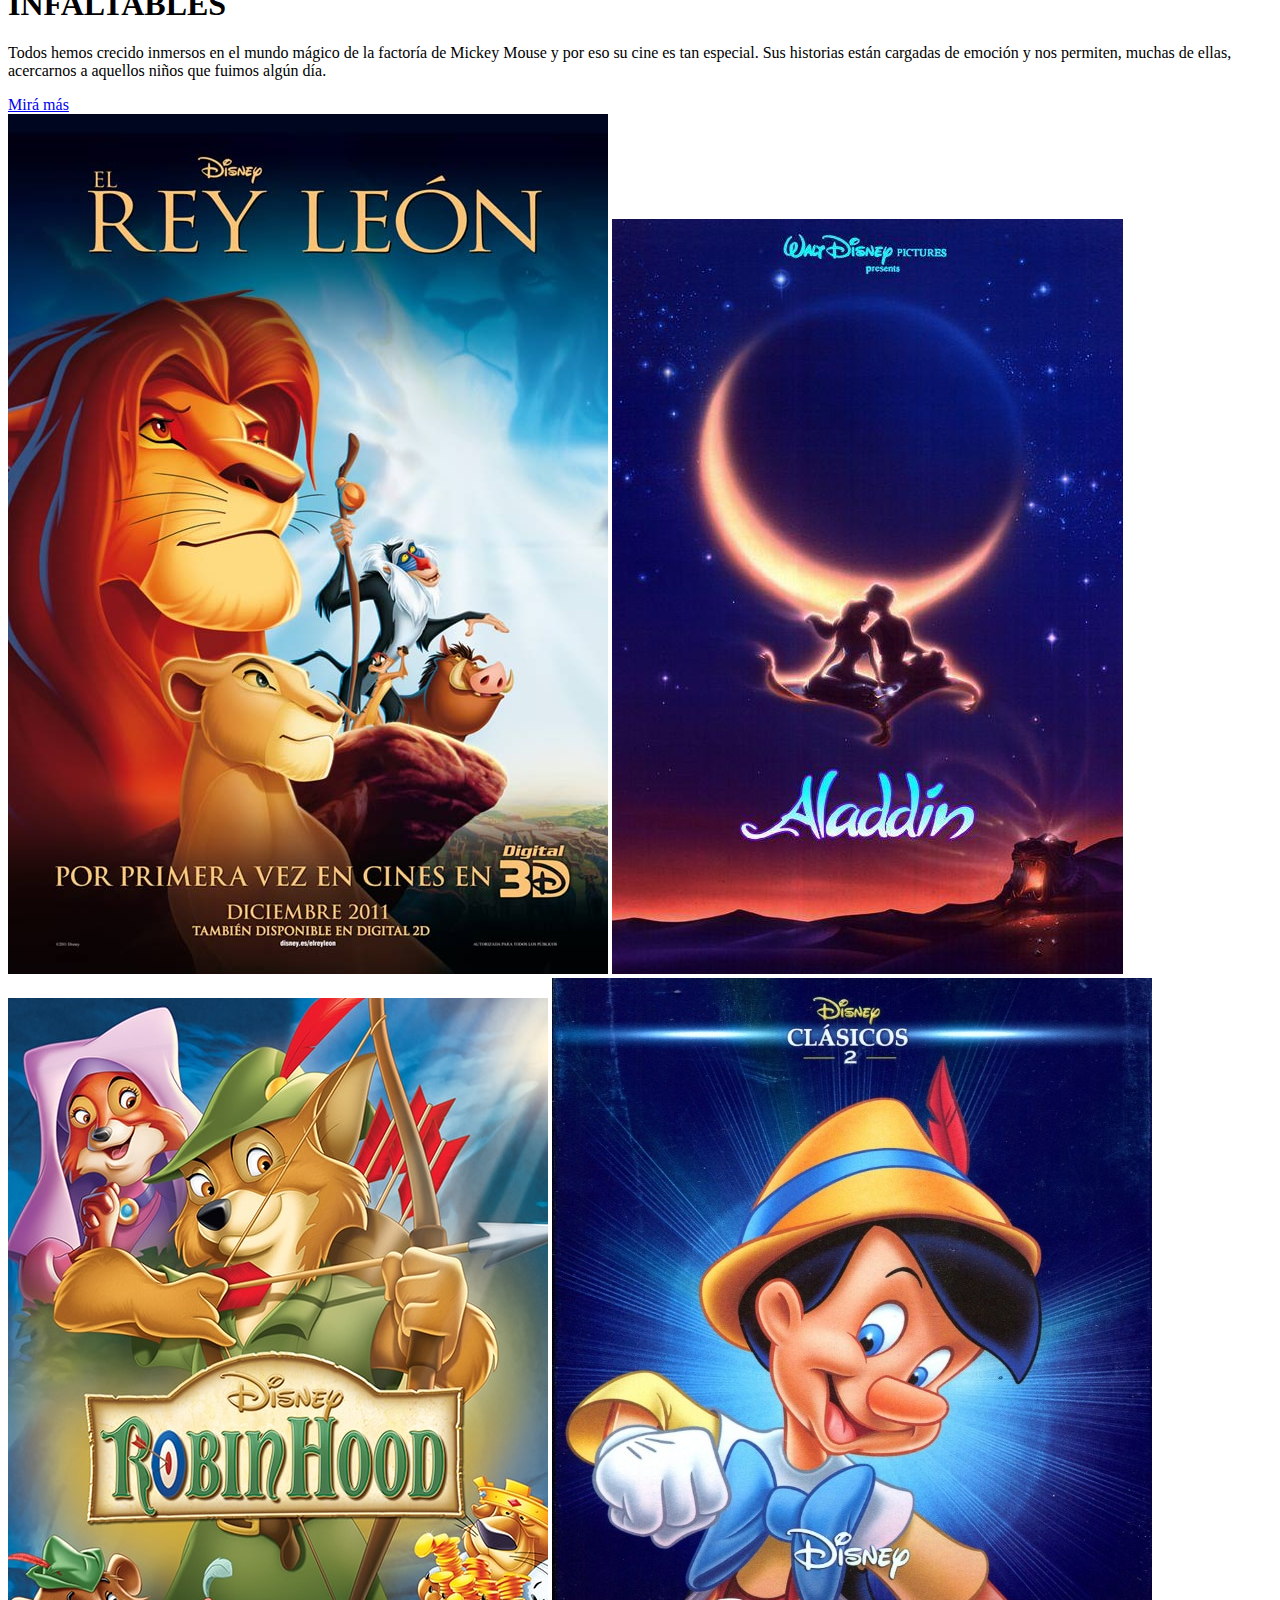
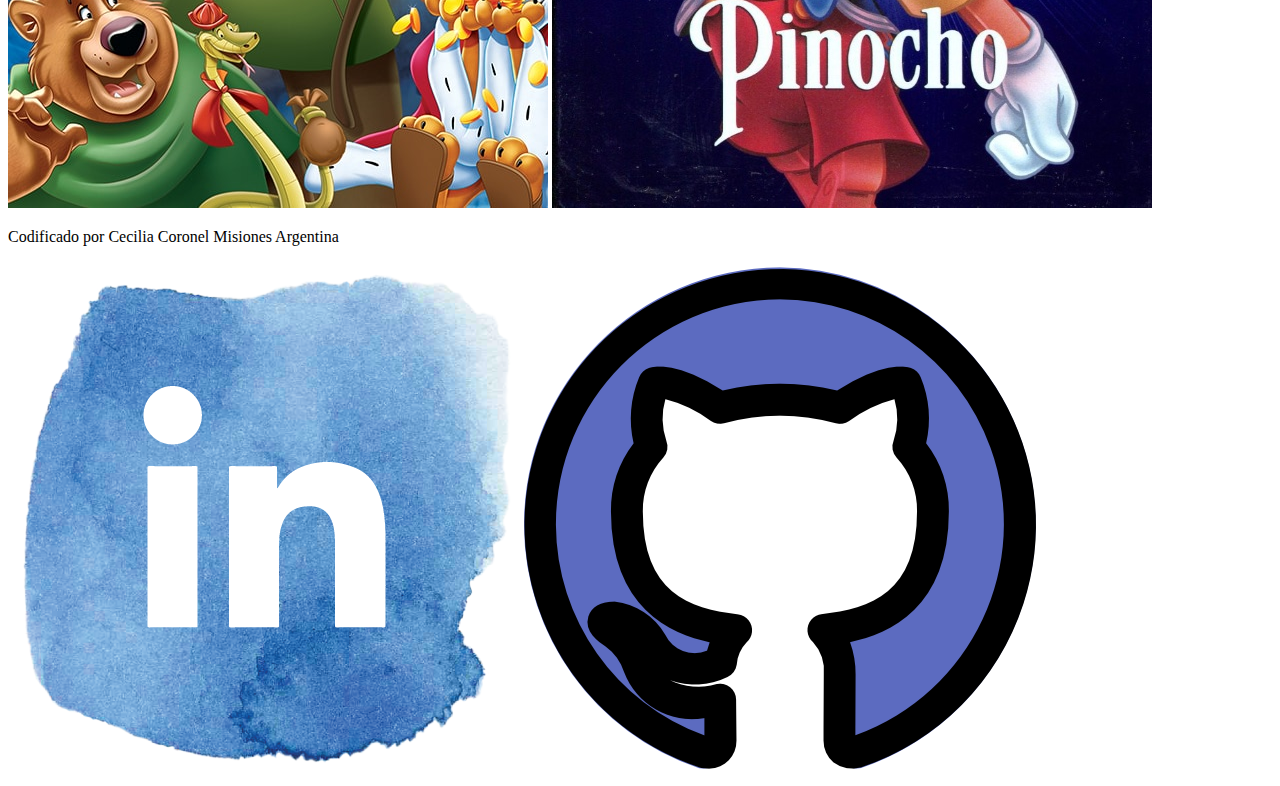
==== commit b3a9e5ae: "Merge pull request #1 from Cesscoronel89/rama-prueba" ====
--- a/index.html
+++ b/index.html
@@ -4,7 +4,6 @@
     <meta charset="UTF-8">
     <meta http-equiv="X-UA-Compatible" content="IE=edge">
     <meta name="viewport" content="width=device-width, initial-scale=1.0">
-    <link rel="stylesheet" href="./iniciocss.css" >
 
     <title>Disney Classics</title>
 </head>
